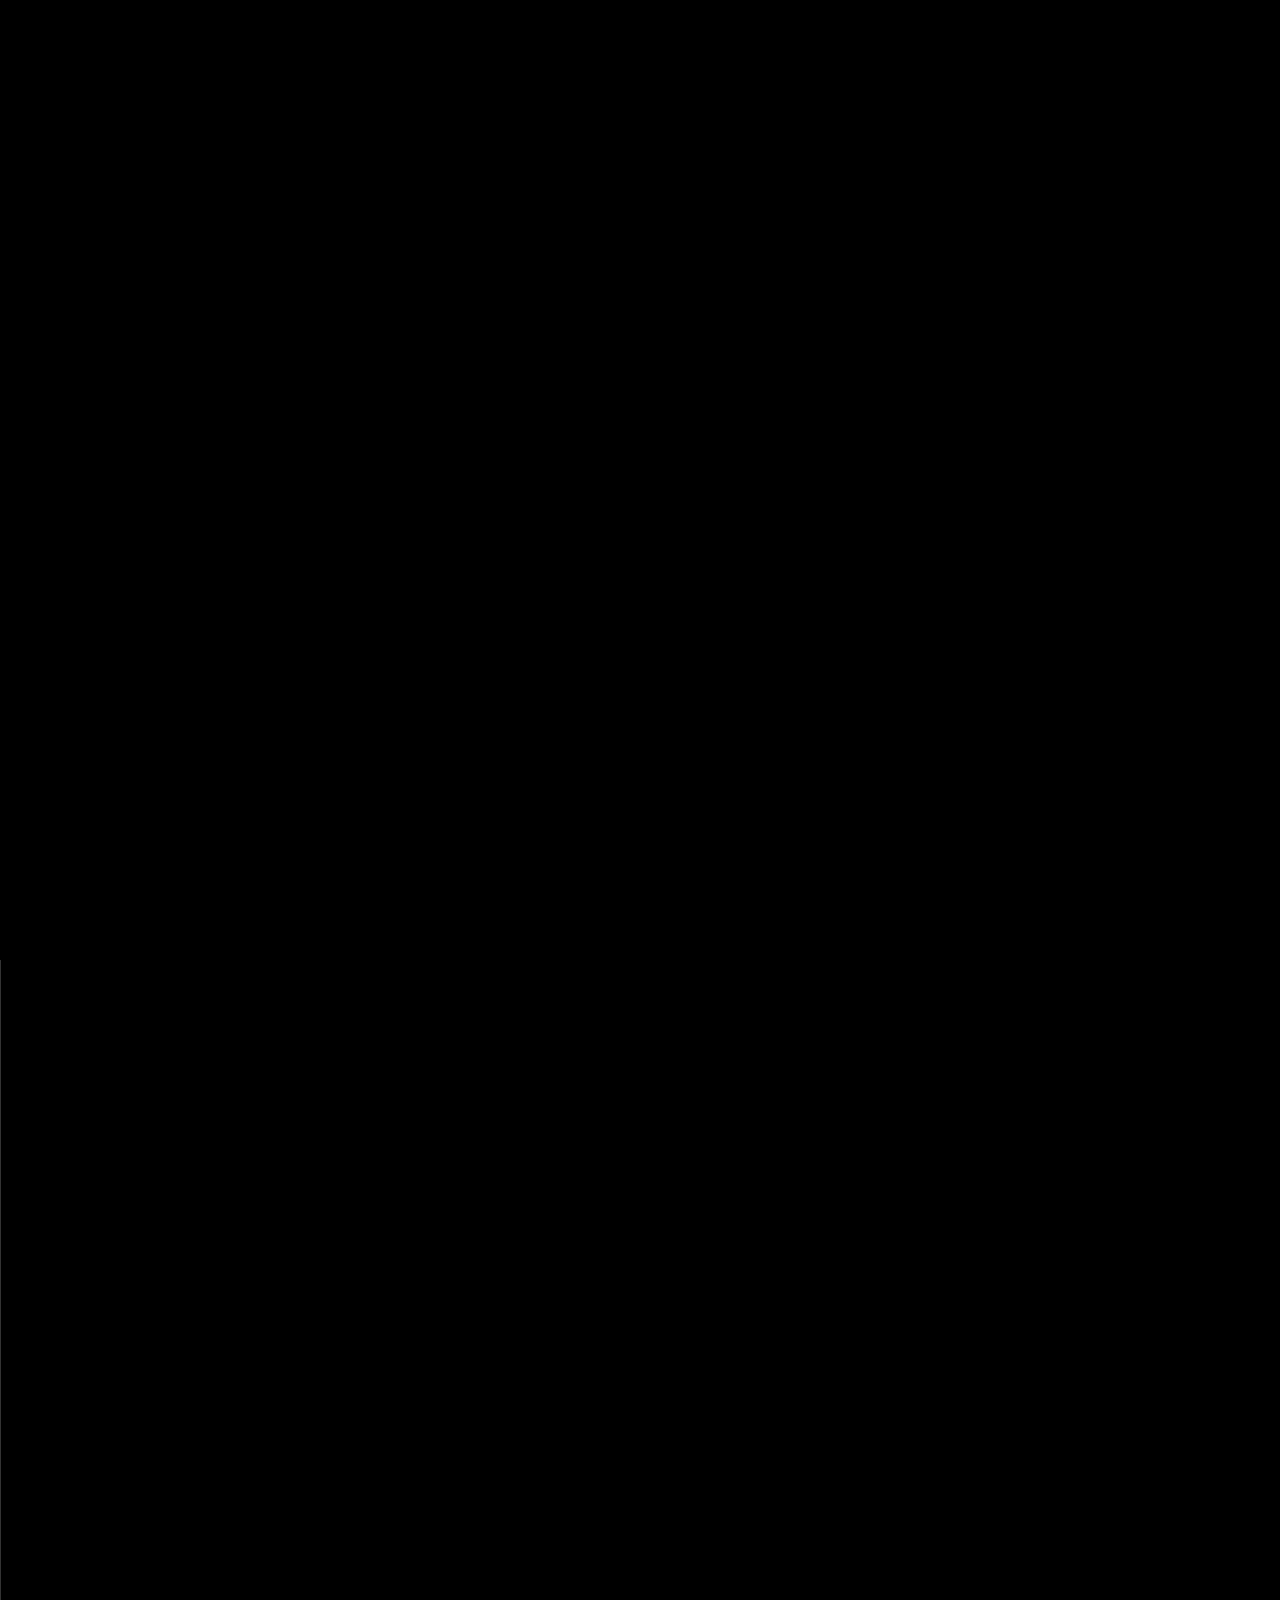
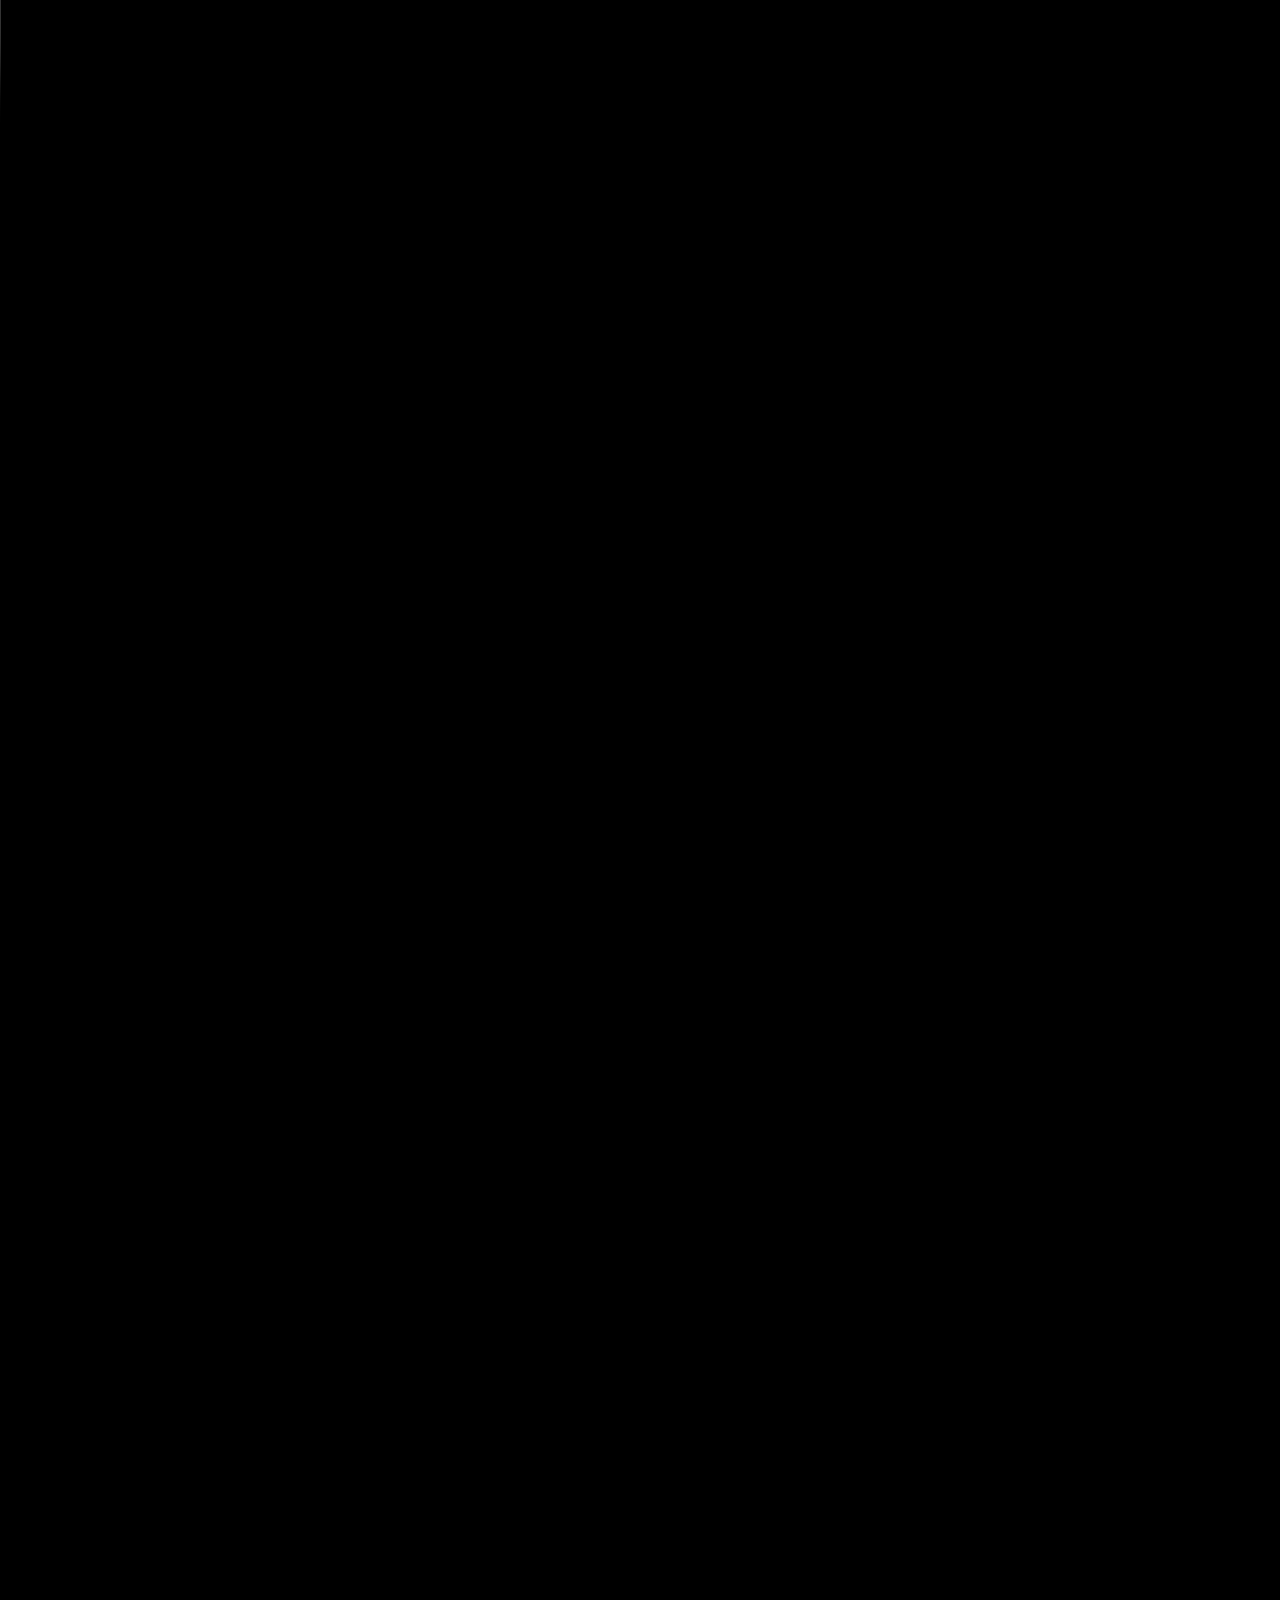
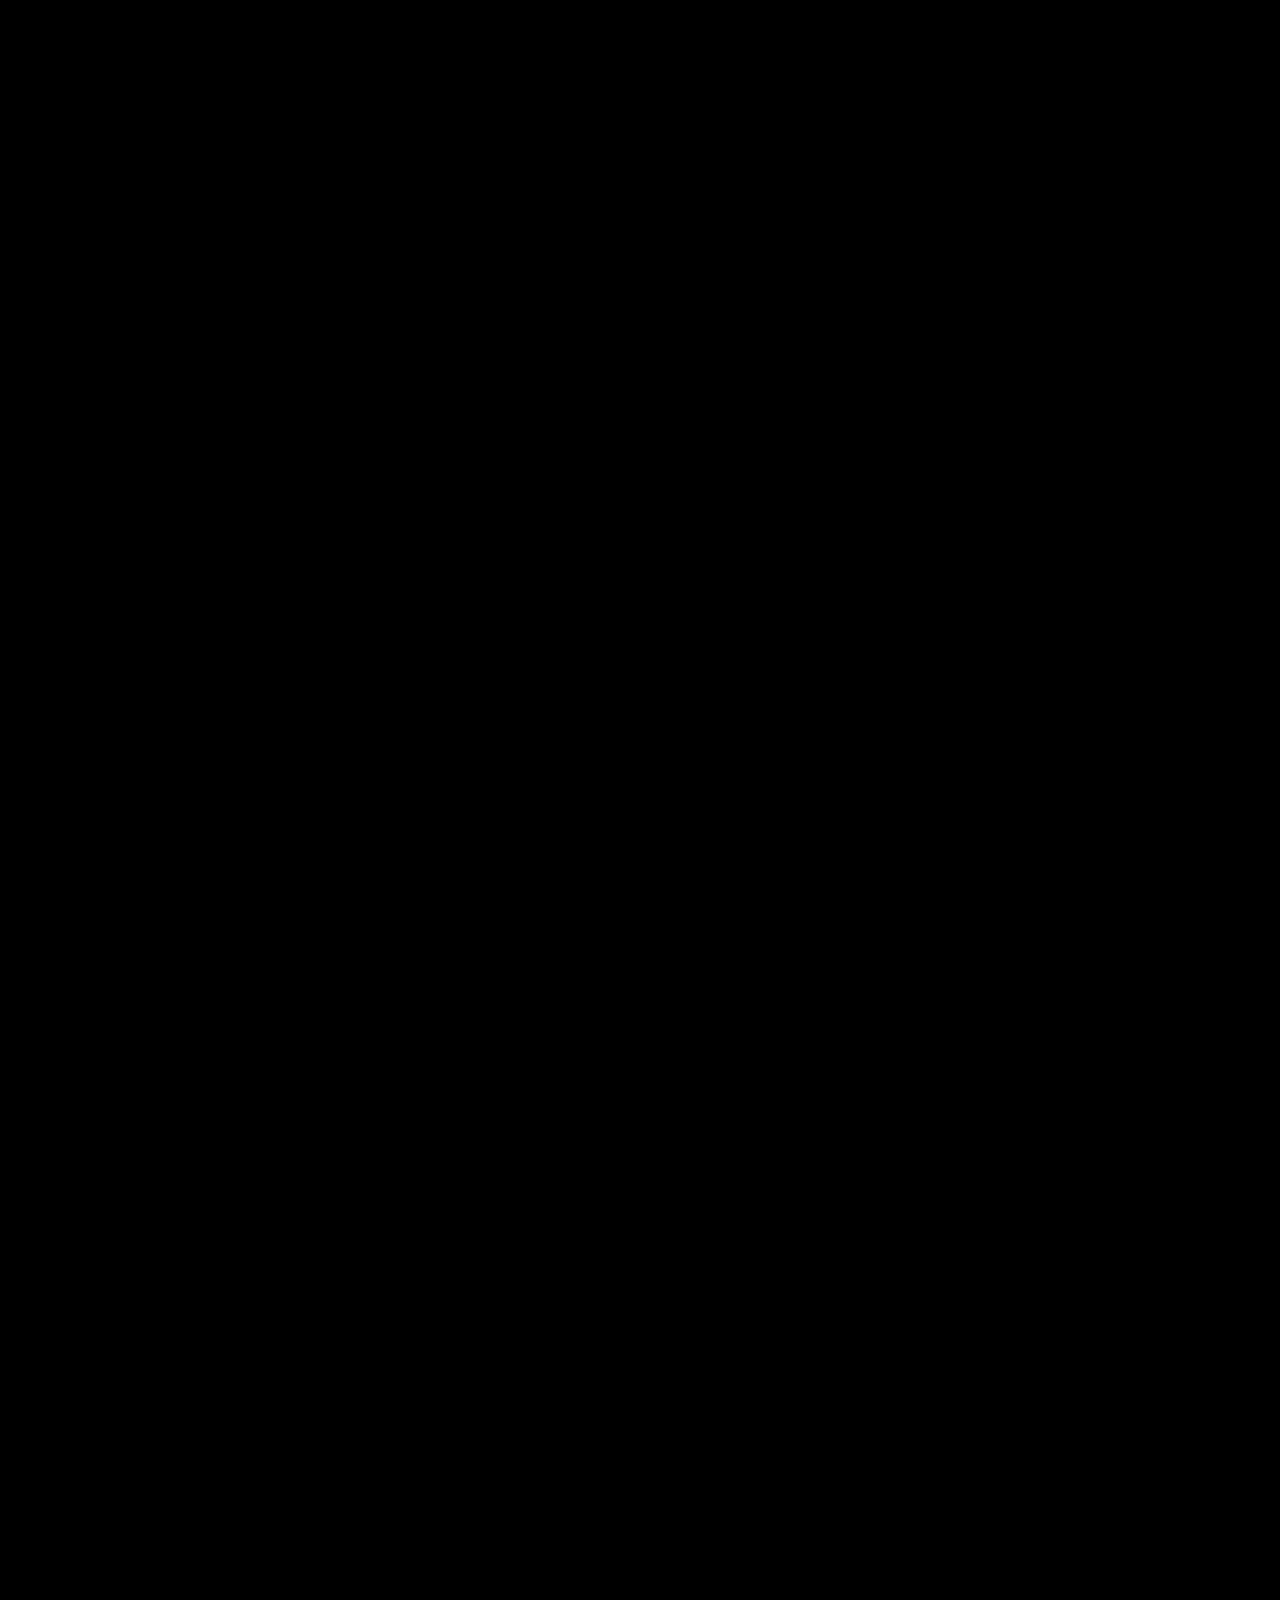
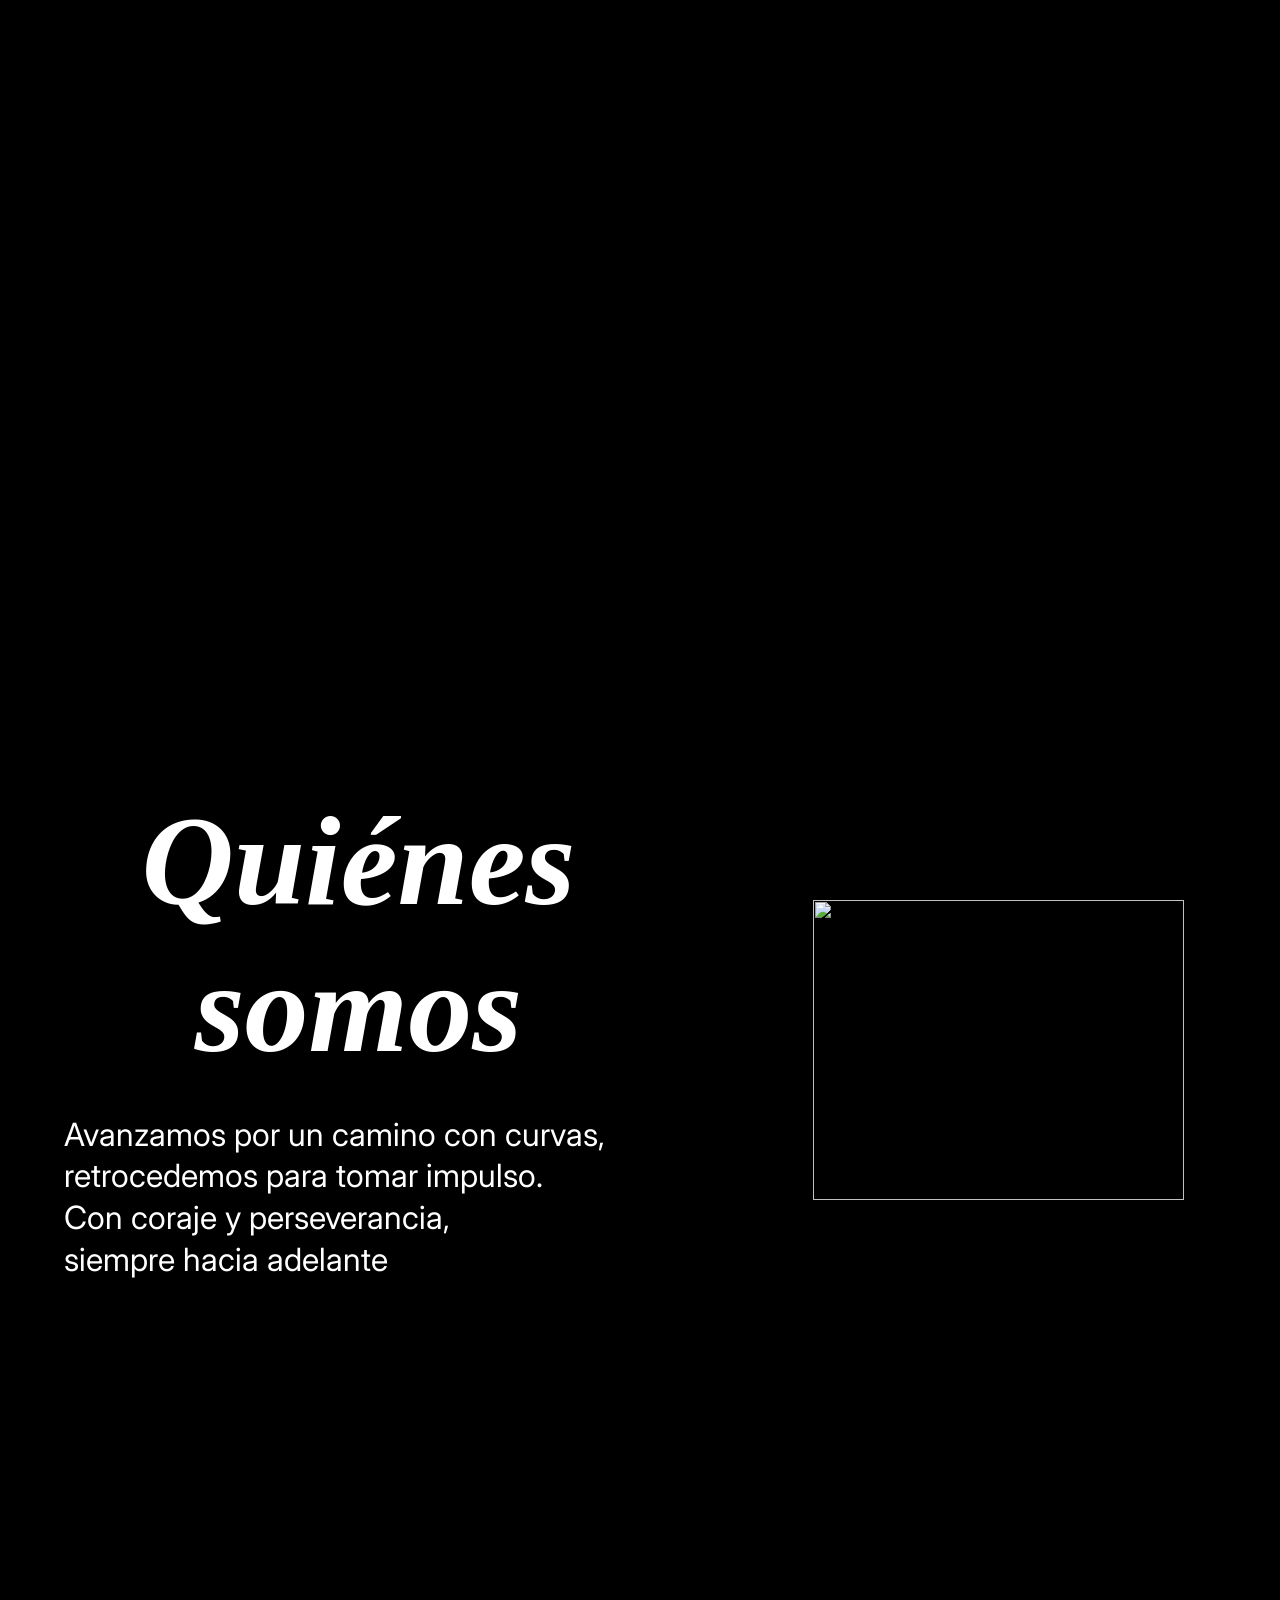
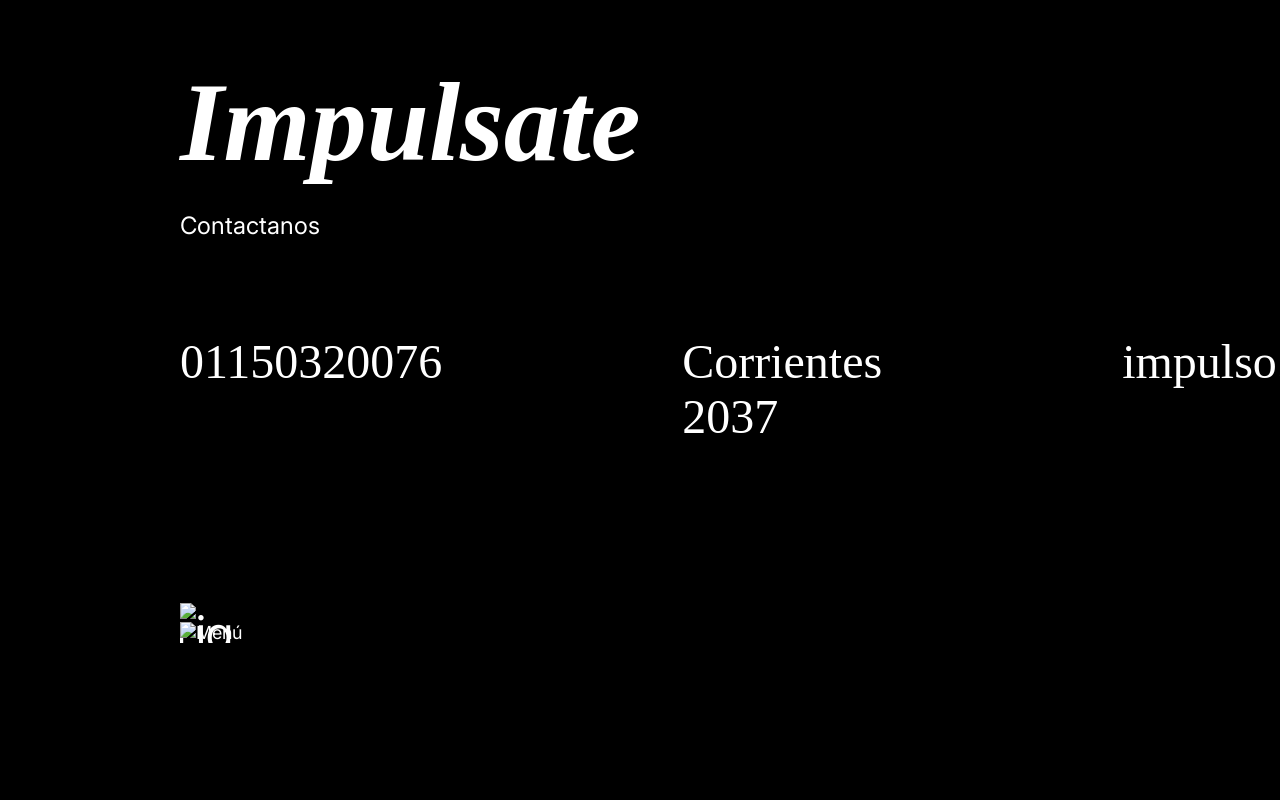
==== index.html @ f2fd10a7 "Add files via upload" ====
<!DOCTYPE html>
<html lang="es">

<head>
  <meta charset="UTF-8">
  <title>Impulso</title>

  <script src="https://cdnjs.cloudflare.com/ajax/libs/gsap/3.12.5/gsap.min.js"></script>
  <script src="https://cdnjs.cloudflare.com/ajax/libs/gsap/3.12.5/ScrollTrigger.min.js"></script>
  <link rel="stylesheet" href="style.css">
  <style>
    @import url('https://fonts.googleapis.com/css2?family=Inter:opsz,wght@14..32,100..900&display=swap');
  </style>
</head>

<body>

  <header class="topbar">

    <div class="logo">
      <a href="#"><img src="img/impulso-logonav.png"></a>
    </div>

    <nav>
      <a href="#">Inicio</a>
      <a href="#Reel">Reel</a>
      <a href="#Laburos">Laburos</a>
      <a href="#Nosotros">Nosotros</a>
      <a href="#Impulsate">Impulsate</a>
    </nav>

  </header>

  <section class="intro" id="scene1">
    <div class="nnd">
      <img class="p1" src="img/nnd.png" alt="Nada nos detiene" style="margin-left: -68rem;">
      <img class="p2" src="img/nnd.png" alt="Nada nos detiene">
      <img class="p1" src="img/nnd.png" alt="Nada nos detiene" style="margin-left: -68rem;">
      <img class="p2" src="img/nnd.png" alt="Nada nos detiene">
      <img class="p1" src="img/nnd.png" alt="Nada nos detiene" style="margin-left: -68rem;">
    </div>
  </section>

  <section class="impulso" style="background-color: black;">
    <div class="titulo">
      <h1><video width="1080px" height="720px" autoplay muted loop playsinline>
          <source src="img/Logo Impulso.webm" type="video/webm">
        </video></h1>
        <a href="#Reel"><img src="img/felcha-bajar.gif" alt="bajar" width="100px"></a>
    </div>
  </section>

  <section class="normal reel" id="Reel">
    <div class="video-fondo">
      <video autoplay muted loop playsinline>
        <source src="img/Trama Ondas Loop.webm" type="video/webm">
      </video>
    </div>
    <div class="reel">
      <video class="videoreel" width="1366px" height="768px" controls>
        <source src="img/Reel Impulso.webm" type="video/webm">
        Tu navegador no soporta la etiqueta de video.
      </video>
    </div>

  </section>

  <section class="scene" id="Laburos">

    <div class="fondo-tunel">
      <video autoplay muted loop playsinline>
        <source src="img/Trama Circulos Loop.webm" type="video/webm">
      </video>
    </div>

    <div class="tunnel">

      <div class="img img1">
        <p>3D</p>
        <a href="laburos.html?cat=3d"><img src="img/Armajinx-01.jpg"></a>
      </div>

      <div class="img img2">
        <p>Diseños</p>
        <a href="laburos.html?cat=desing"><img src="img/doble-exposicion.jpg"></a>
      </div>

      <div class="img img3">
        <p>Motions</p>
        <a href="laburos.html?cat=motions"><img src="img/Cocacola-kwave.jpg"></a>
      </div>

      <div class="img img4">
        <p>Web</p>
        <a href="laburos.html?cat=web"><img src="img/webvinos-1.PNG"></a>
      </div>

      <div class="img img5">
        <p>Publicidad</p>
        <a href="laburos.html?cat=campania"><img src="img/campaña.png"></a>
      </div>

    </div>

    <div class="laburos">
      <h2><a href="laburos.html">Laburos</a></h2>
    </div>

    <!-- SPACERS  -->
    <div class="step"></div>
    <div class="step"></div>
    <div class="step"></div>
    <div class="step"></div>
    <div class="step"></div>

  </section>

  <section class="normal nosotros" id="Nosotros">

    <div class="wrapper">

      <div class="slider" id="slider">

        <section class="section one">
          <div class="video-fondo" style="left: 0;">
            <video autoplay muted loop playsinline>
              <source src="img/Trama Cuadros Loop 1.webm" type="video/webm">
            </video>
          </div>

          <div class="content1">
            <h2>Quiénes somos</h2>

            <p>
              Avanzamos por un camino con curvas,<br>
              retrocedemos para tomar impulso.<br>
              Con coraje y perseverancia,<br>
              siempre hacia adelante
            </p>
          </div>

          <div class="flecha-ir" id="next">
            <img src="img/flecha-5.png" class="capa amarilla">
            <img src="img/flecha-4.png" class="capa verde2">
            <img src="img/flecha-3.png" class="capa verde1">
            <img src="img/flecha-2.png" class="capa turquesa">
            <img src="img/flecha-1.png" class="capa azul">
          </div>
        </section>

        <section class="section two">
          <div class="video-fondo">
            <video autoplay muted loop playsinline>
              <source src="img/Trama Cuadros Loop 2.webm" type="video/webm">
            </video>
          </div>
          <div class="content2-col1">
            <img src="img/flechita-nosotros.png" alt="Flecha volver" id="back">
            <img src="img/nosotros-fotos.png" alt="Retratos" class="fotitos">
          </div>
          <div class="content2-col2">
            <h3>Somos...</h3>
            <p>
              Dai, Ei y Tay :)<br>
              Nuestra esencia está en el movimiento constante, en la fuerza de la creatividad, en el coraje de probar,
              fallar y volver con más impulso. No tememos a las curvas ni a los desafíos. Nos guía la convicción de que
              siempre hay una manera de seguir, de reinventar, de hacer que las cosas sucedan.
            </p>
          </div>

        </section>
      </div>

    </div>

  </section>

  <section class="normal" id="Impulsate">

    <div class="video-fondo">
      <video autoplay muted loop playsinline>
        <source src="img/Trama Lineas Loop.webm" type="video/webm">
      </video>
    </div>

    <div class="contacto">
    <h2>Impulsate</h2>
    <p>Contactanos</p>

    <div class="c-info">
      <a href="https://wa.me/54901150320076" target="_blank"><h3>01150320076</h3></a>
      <a href="https://maps.app.goo.gl/BnPPchSWFbvV4Koa6" target="_blank"><h3>Corrientes 2037</h3></a>
      <a href="mailto:impulso.nnd@gmail.com" target="_blank"><h3>impulso.nnd@gmail.com</h3></a>
    </div>


    <div class="menu">

      <img src="img/icon-mas.png" alt="Menú" class="main-btn" id="toggle">

      <div class="botones">

        <a href="https://www.instagram.com/impulso.nnd/" target="_blank"><img src="img/icon-instagram.png" alt="ig" class="boton-uno" id="b1"></a>
        <a href="https://www.tiktok.com/@impulso.nnd" target="_blank"><img src="img/icon-tiktok.png" alt="ig" class="boton-dos" id="b2"></a>
        <a href="https://www.youtube.com/@Impulso_nnd" target="_blank"><img src="img/icon-youtube.png" alt="yt" class="boton-tres" id="b3"></a>
        <a href="https://www.linkedin.com" target="_blank"><img src="img/icon-linkedin.png" alt="in" class="boton-cuatro" id="b4"></a>

      </div>

    </div>
    </div>

  </section>

  <script src="script.js" defer></script>
</body>

</html>
---- style.css ----
@font-face {
  font-family: 'Kaneda Gothic';
  src: url(./fuente/KanedaGothic-BoldItalic.woff2) format('woff2'),
    url(./fuente/KanedaGothic-BoldItalic.woff) format('woff');
  font-weight: bold;
  font-style: italic;
  font-display: swap;
}

@font-face {
  font-family: 'Kaneda Gothic';
  src: url(./fuente/KanedaGothic-Medium.woff2) format('woff2'),
    url(./fuente/KanedaGothic-Medium.woff) format('woff');
  font-weight: 500;
  font-style: normal;
  font-display: swap;
}

html{
  scroll-behavior: smooth;
}

body {
  margin: 0;
  width: 100%;
  background: black;
  font-family: inter;
  font-style: normal;
  font-weight: 400;
  overflow: hidden;
  text-decoration: none;
  color: white;
}

h2,
h3 {
  font-family: Kaneda Gothic;
  font-weight: bold;
  font-style: italic;
  margin: 0;
}

a {
  text-decoration: none;
  color: white;
}

/* TOPBAR */
.topbar {
  width: 100%;
  padding: 20px 0;
  background-color: black;
  display: flex;
  justify-content: space-between;
  align-items: center;
  position: fixed;
  top: 0;
  left: 0;
  z-index: 999;
}

.logo {
  width: auto;
  padding: 0 5rem;

  img {
    width: 8.5rem;
  }
}

nav {
  display: flex;
  gap: 40px;
  padding: 0 5rem;

}

nav a {
  font-size: 20px;
  font-family: 'Inter';
  font-weight: 500;
}

.intro {
  height: 100vh;
  background: #000000;
  align-items: center;
  justify-content: center;
  text-align: center;
  font-size: 3rem;
  font-family: Helvetica, sans-serif;
  position: fixed;
  inset: 0;
  cursor: pointer;
  z-index: 9999;
}

.nnd {
  overflow: hidden;
  background-color: #000000;
  display: flex;
  flex-wrap: wrap;
  align-content: space-around;
}

.impulso{
  height: 100vh;
  display: flex;
  flex-direction: column;
  align-items: center;
  justify-content: center;
  text-align: center;
  font-size: 3rem;
  z-index: 3;

  h1{
    margin: 0;
  }

  img{
    margin-top: -4rem;
  }
}

.p1,
.p2 {
  display: block;
  margin: 2.5rem 0 2.5rem 0;
  height: 7rem;
}

.video-fondo {
  position: absolute;
  width: 100%;
  height: 100vh;
  z-index: -1;
  overflow: hidden;
}

/* VIDEO */
.video-fondo video {
  width: 100%;
  height: 100vh;
  object-fit: cover;
}

.fondo-tunel {
  position: fixed;
  width: 100%;
  height: 100vh;
  z-index: -4;
  overflow: hidden;
  top: 0;
}

.fondo-tunel video {
  width: 100%;
  height: 100vh;
  object-fit: cover;
}

.normal {
  height: 100vh;
  display: flex;
  align-items: center;
  justify-content: center;
  text-align: center;
  font-size: 3rem;
  z-index: 3;
}

.videoreel {
  border-radius: 40px;
}

.laburos {
  position: fixed;
  inset: 0;

  display: flex;
  justify-content: center;
  align-items: center;

  z-index: -3;

  pointer-events: none;

  left: -3%;

  a {
    font-size: 9rem;
  }
}

.scene {
  position: relative;
}

/* sticky container */
.tunnel {
  position: sticky;
  top: 0;
  height: 100vh;
  overflow: hidden;
}

/* genera scroll real */
.step {
  height: 60vh;
}

/* imágenes */
.img {
  position: absolute;
  top: 40%;
  left: 50%;
  width: 300px;
  transform: translate(-50%, -50%);
  opacity: 0;

  p{
    position: absolute;
    top: 50%;
    left: 50%;
    transform: translate(-50%, -50%);
    font-size: 4rem;
    font-family: Kaneda gothic;
    color: white;
    text-shadow: 2px 2px 8px #29292fc9;
    margin: 0;
  }

  img{
    width: 100%;
    display: block;
  }
}

/* capas */
.img1 {
  z-index: 2;
}

.img2 {
  z-index: 10;
}

.img3 {
  z-index: 5;
}

.img4 {
  z-index: 8;
}

.img5 {
  z-index: 3;
}

/* CONTENEDOR GENERAL */
.wrapper {
  width: 100vw;
  height: 100vh;
  overflow: hidden;
  position: relative;
}

/* CONTENEDOR QUE SE MUEVE */
.slider {
  display: flex;
  width: auto;
  height: 100%;
  transition: transform 1s ease;
}

/* CADA SECCIÓN */
.section {
  flex: 0 0 100vw;
  width: auto;
  height: 100vh;
  position: relative;
  display: flex;
  justify-content: space-evenly;
  align-items: center;

  font-size: 4rem;
}

/* ESTADO ACTIVO */
.move {
  transform: translateX(-100vw);
}

.content1 {
  min-height: 100vh;
  display: flex;
  flex-direction: column;
  align-items: flex-start;
  justify-content: center;

  padding: 0 5vw;
  position: relative;
  overflow: hidden;

  h2 {
    font-size: 8rem;
  }

  p {
    font-size: 2rem;
    line-height: 1.3;
    text-align: left;
  }
}

.flecha-ir {
  position: relative;
  width: 500px;
  height: 300px;

  cursor: pointer;
  margin: 0 6rem;
}

.capa {
  position: absolute;
  inset: 0;

  width: 100%;
  height: 100%;
  object-fit: contain;

  transition: transform .5s ease;
}

/* Orden visual */

.amarilla {
  z-index: 1;
}

.verde2 {
  z-index: 2;
}

.verde1 {
  z-index: 3;
}

.turquesa {
  z-index: 4;
}

.azul {
  z-index: 5;
}

/* Estado inicial */

.amarilla,
.verde1,
.verde2,
.turquesa {
  transform: translateX(0);
}

/* Hover */

.flecha-ir:hover .amarilla {
  transform: translateX(-120px);
}

.flecha-ir:hover .verde2 {
  transform: translateX(-90px);
}

.flecha-ir:hover .verde1 {
  transform: translateX(-60px);
}

.flecha-ir:hover .turquesa {
  transform: translateX(-30px);
}

.content2-col1 {
  min-height: 100vh;
  display: flex;
  flex-direction: column;
  align-items: flex-start;
  justify-content: center;

  #back {
    width: 4vw;
    margin: 0 1.5vw;
  }

  .fotitos {
    width: 40vw;
    margin: 0 1vw 0 8vw;
  }
}

.content2-col2 {
  min-height: 100vh;
  display: flex;
  flex-direction: column;
  align-items: flex-start;
  justify-content: center;

  padding: 0 5.5vw;
  position: relative;
  overflow: hidden;

  h3 {
    font-size: 5.5rem;
    font-family: Kaneda Gothic;
    font-weight: bold;
    font-style: italic;
    margin: 0;
  }

  p {
    font-size: 1.5rem;
    line-height: 1.3;
    text-align: left;
  }
}

#Impulsate {
  justify-content: left;
  text-align: left;
}

.contacto {
  display: flex;
  flex-direction: column;
  justify-content: flex-start;
  padding-left: 20vh;

  h2 {
    font-size: 7rem;
  }

  p {
    font-size: 1.5rem;
  }
}


.c-info {
  display: flex;
  flex-direction: row;
  padding-top: 6vh;

  h3 {
    font-size: 3rem;
    font-weight: 500;
    font-style: normal;
    padding: 1rem 15rem 1rem 0;
  }
}

/* BOTONES */
.buttons {
  z-index: 10;
  display: flex;
  gap: 10px;
}

button {
  padding: 12px 20px;
  cursor: pointer;
}

/* CONTENEDOR */
.menu {
  
  position: relative;
  overflow: hidden;

  display: flex;
  align-items: center;

  padding-top: 18vh;
}

/* BOTÓN PRINCIPAL */
.main-btn {
  
  position: relative;
  z-index: 2;

  width: 120px;

  border: none;
  font-size: 18px;
  cursor: pointer;
}

/* BOTONES OCULTOS */
.botones {
  position: absolute;
  left: 0;

  display: flex;
  gap: 10px;
}

.boton-uno{
  transform: translateX(0px);
  transition: transform 0.6s ease;

}

.boton-dos{
  transform: translateX(-110px);
transition: transform 0.7s ease;
}

.boton-tres{
  transform: translateX(-220px);
transition: transform 0.8s ease;
}

.boton-cuatro{
  transform: translateX(-330px);
transition: transform 0.9s ease;
}

/* CUANDO SE ABRE */
.boton-uno.show{
  transform: translateX(130px);
transition: transform 0.8s ease;
}

.boton-dos.show{
  transform: translateX(130px);
transition: transform 0.7s ease;
}

.boton-tres.show{
  transform: translateX(130px);
transition: transform 0.6s ease;
}

.boton-cuatro.show{
  transform: translateX(130px);
transition: transform 0.5s ease;
}
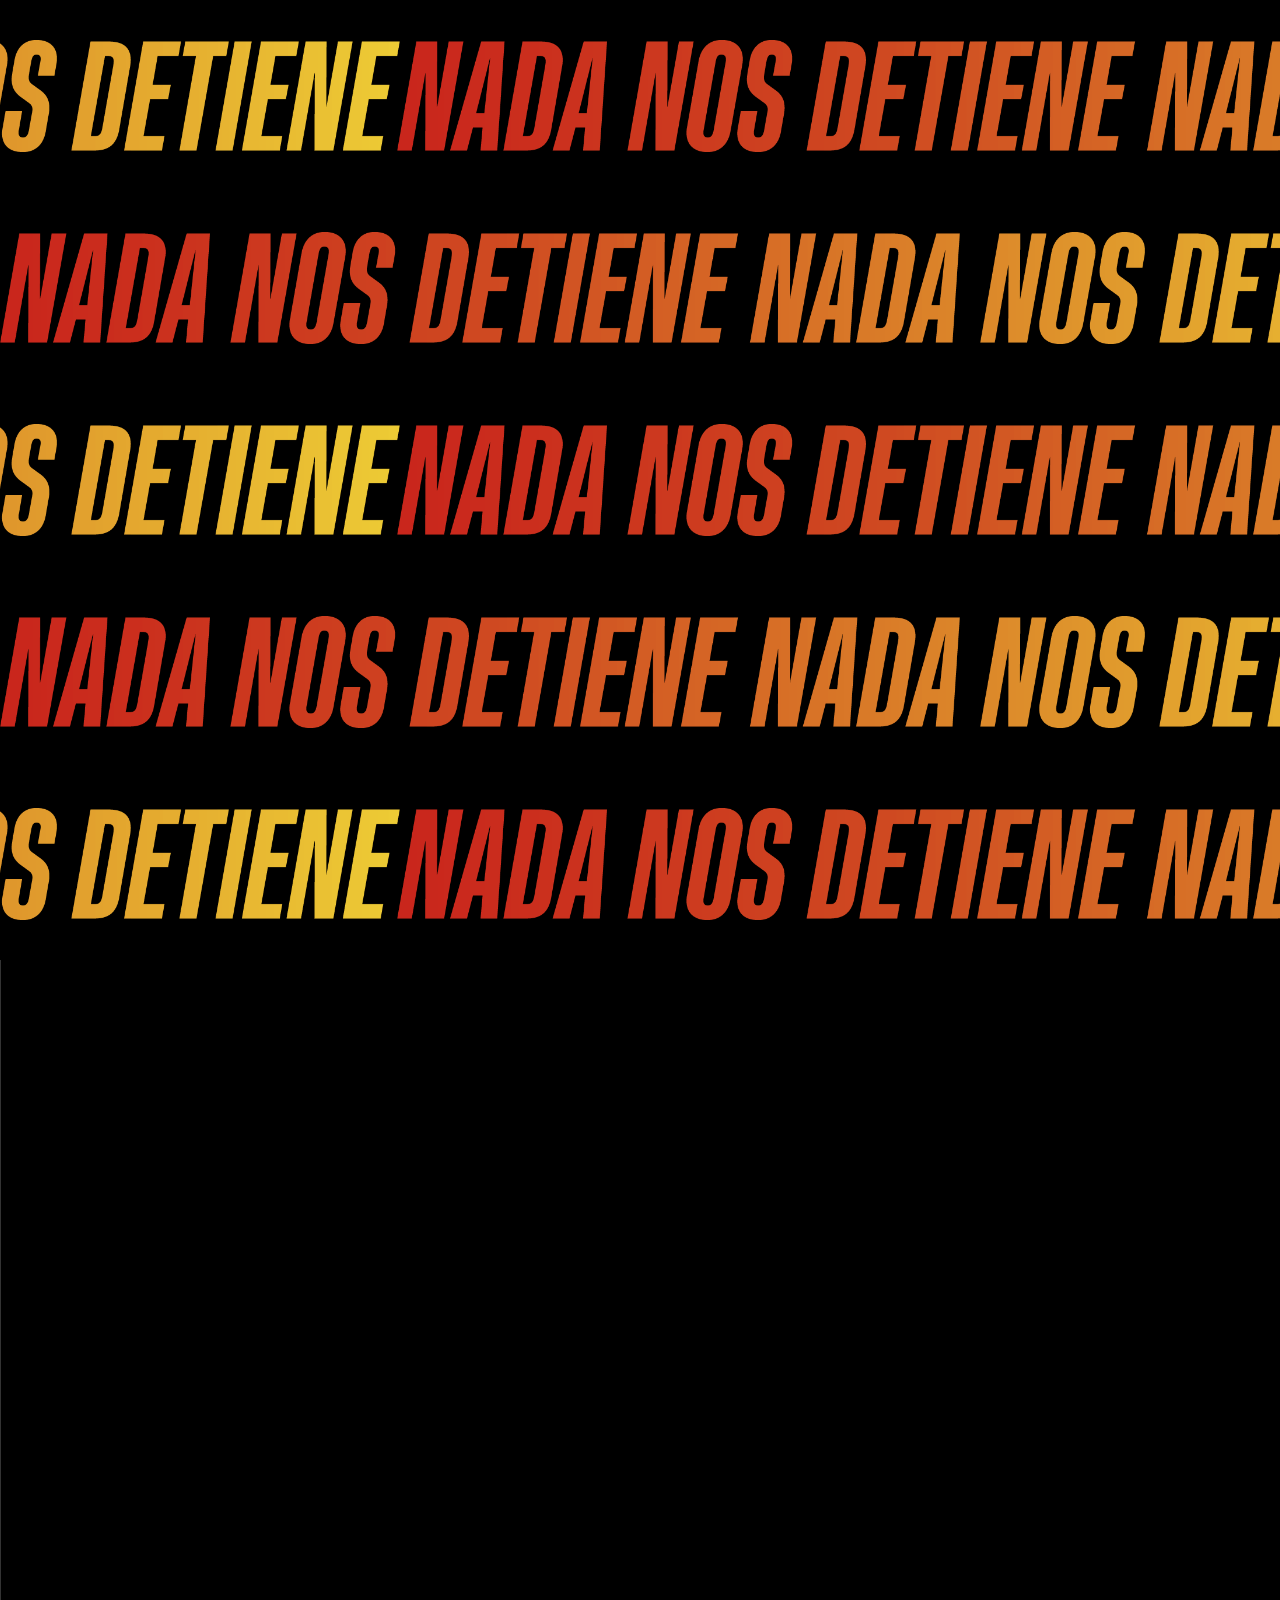
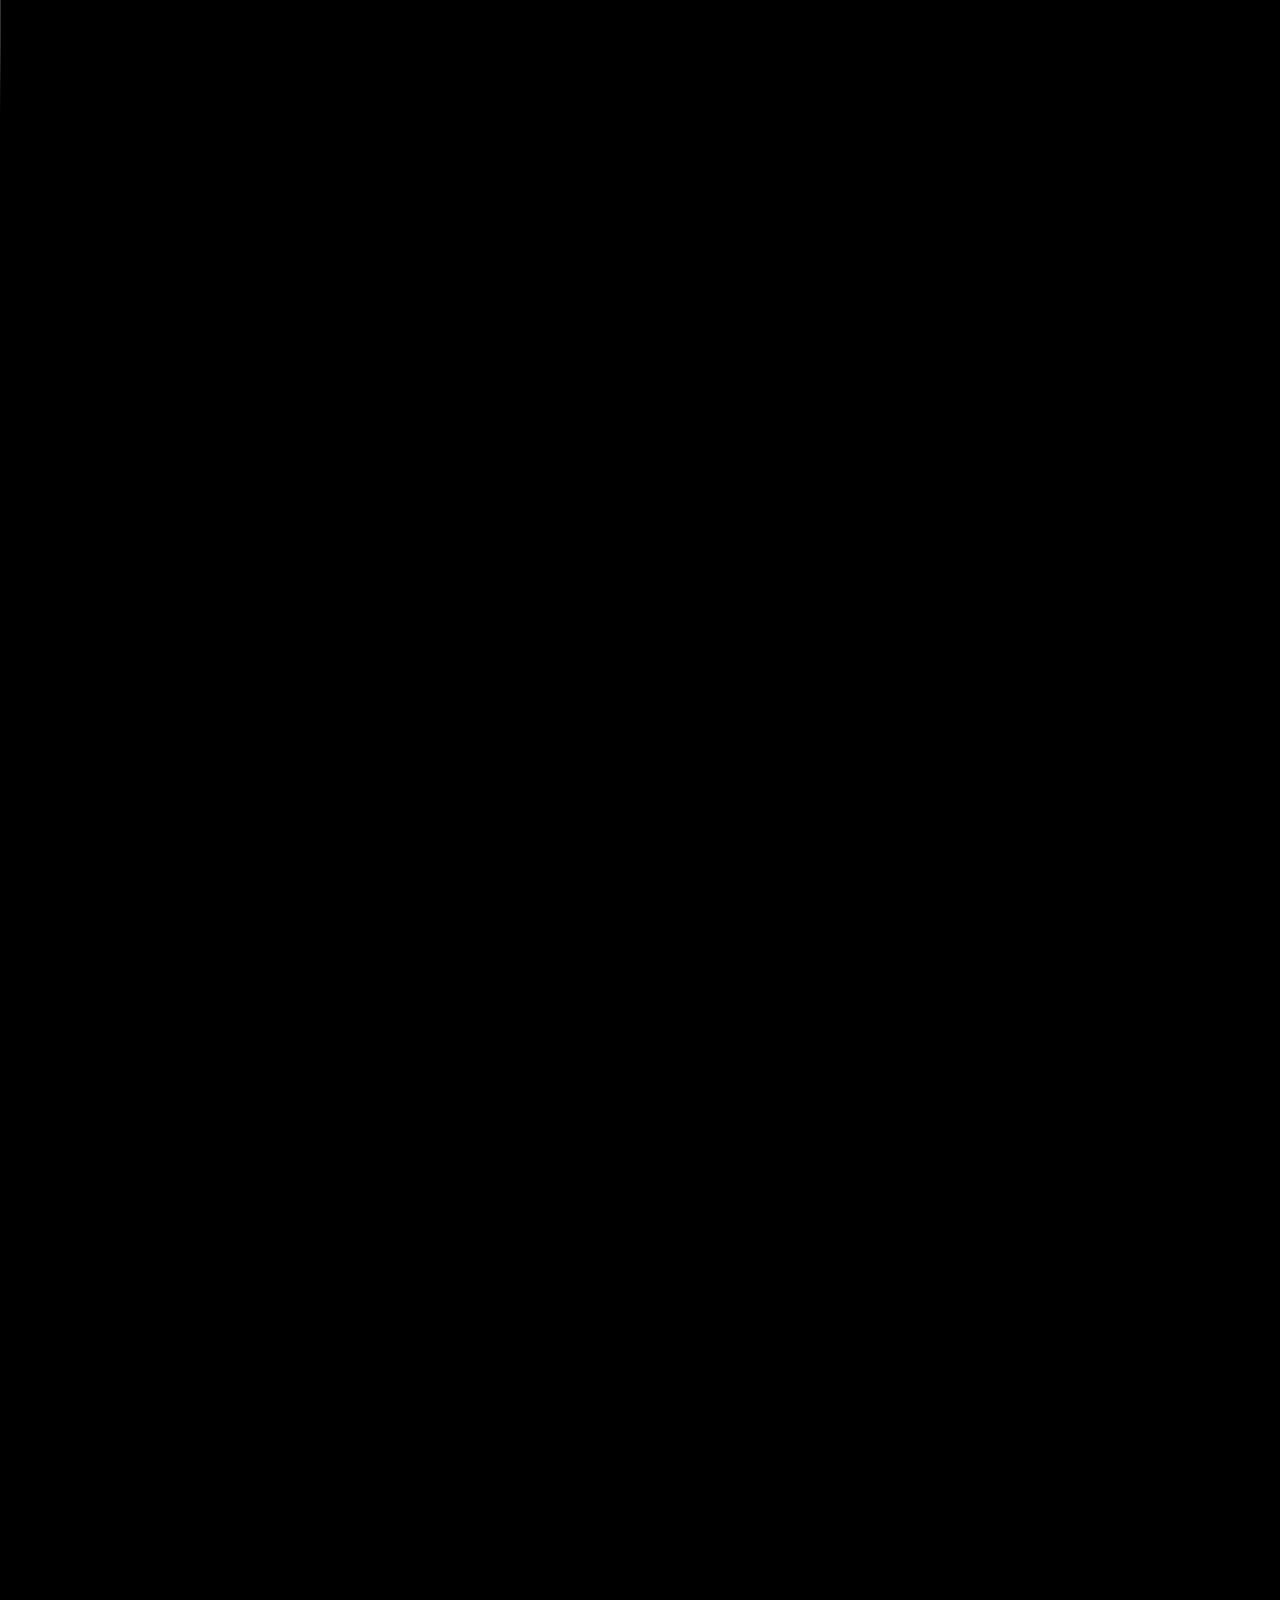
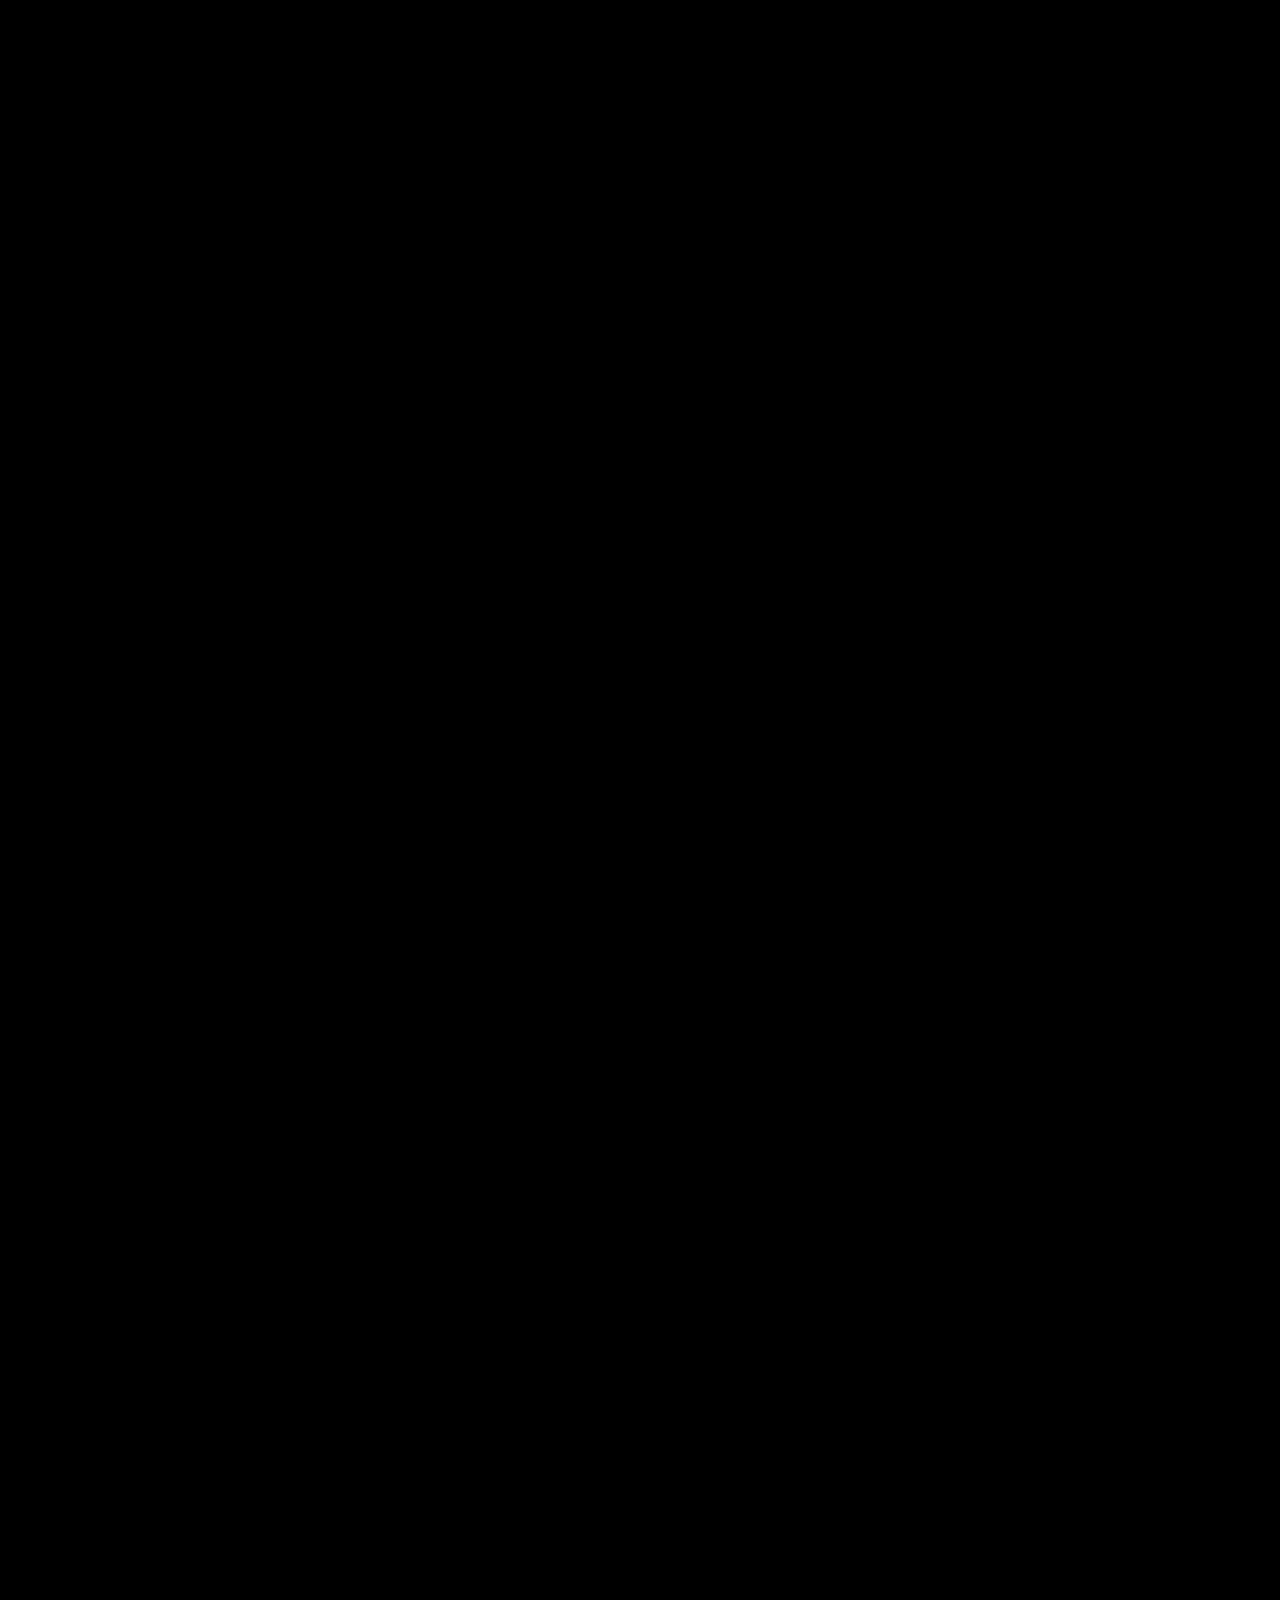
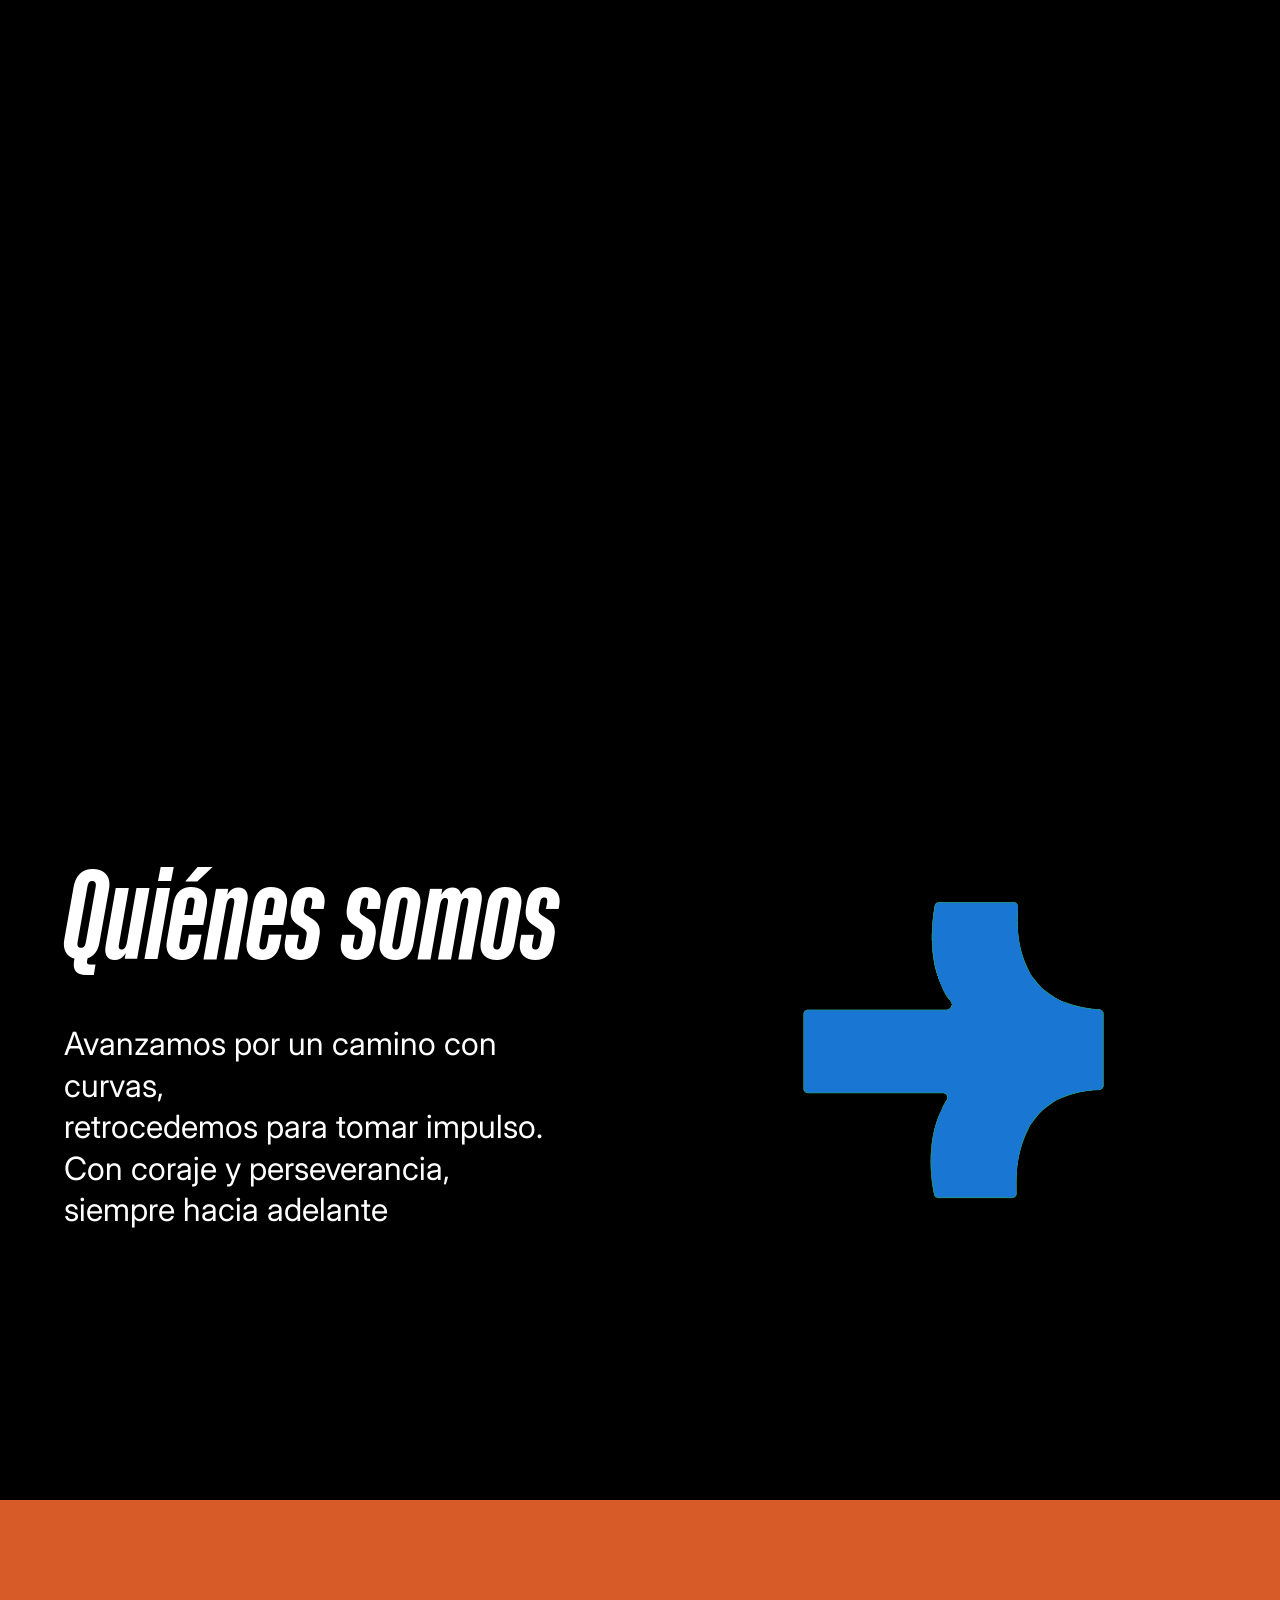
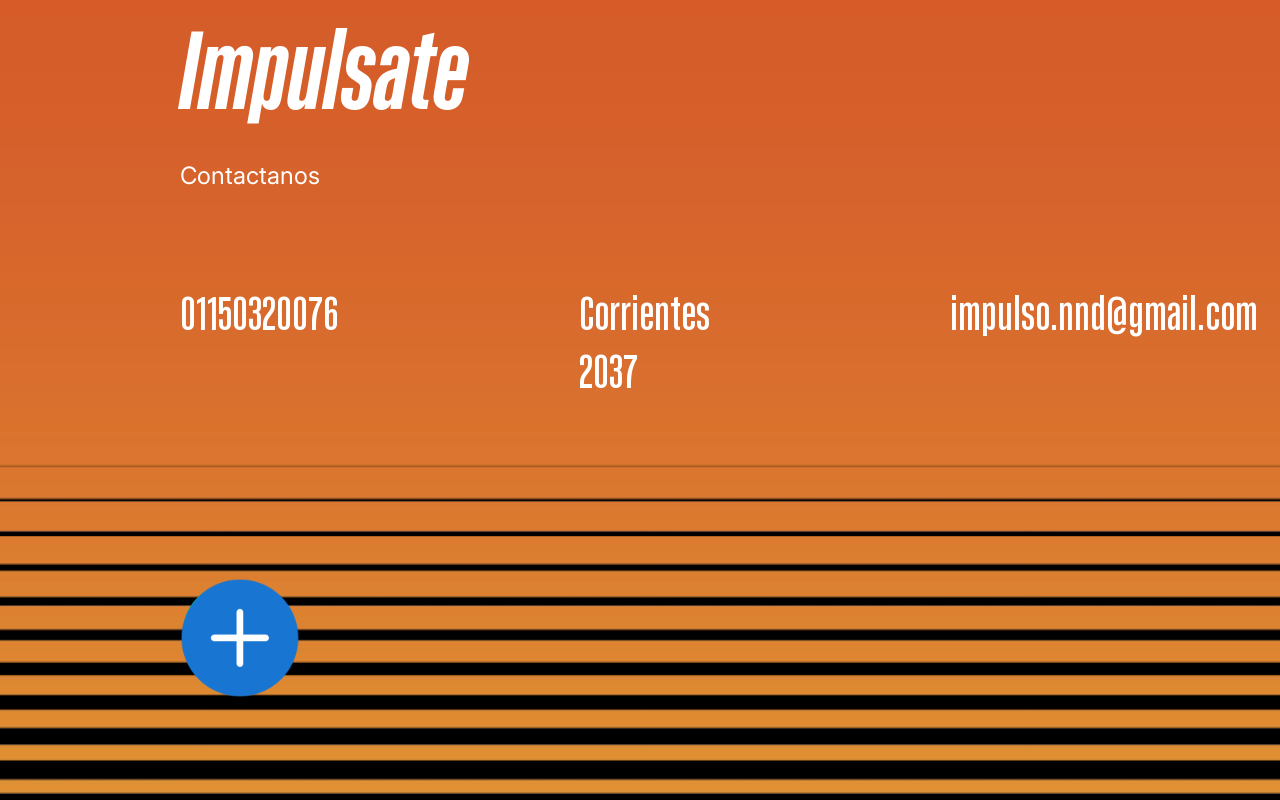
==== commit 3a1a9ef6: "v1" ====
--- a/index.html
+++ b/index.html
@@ -215,4 +215,4 @@
   <script src="script.js" defer></script>
 </body>
 
-</html>+</html>
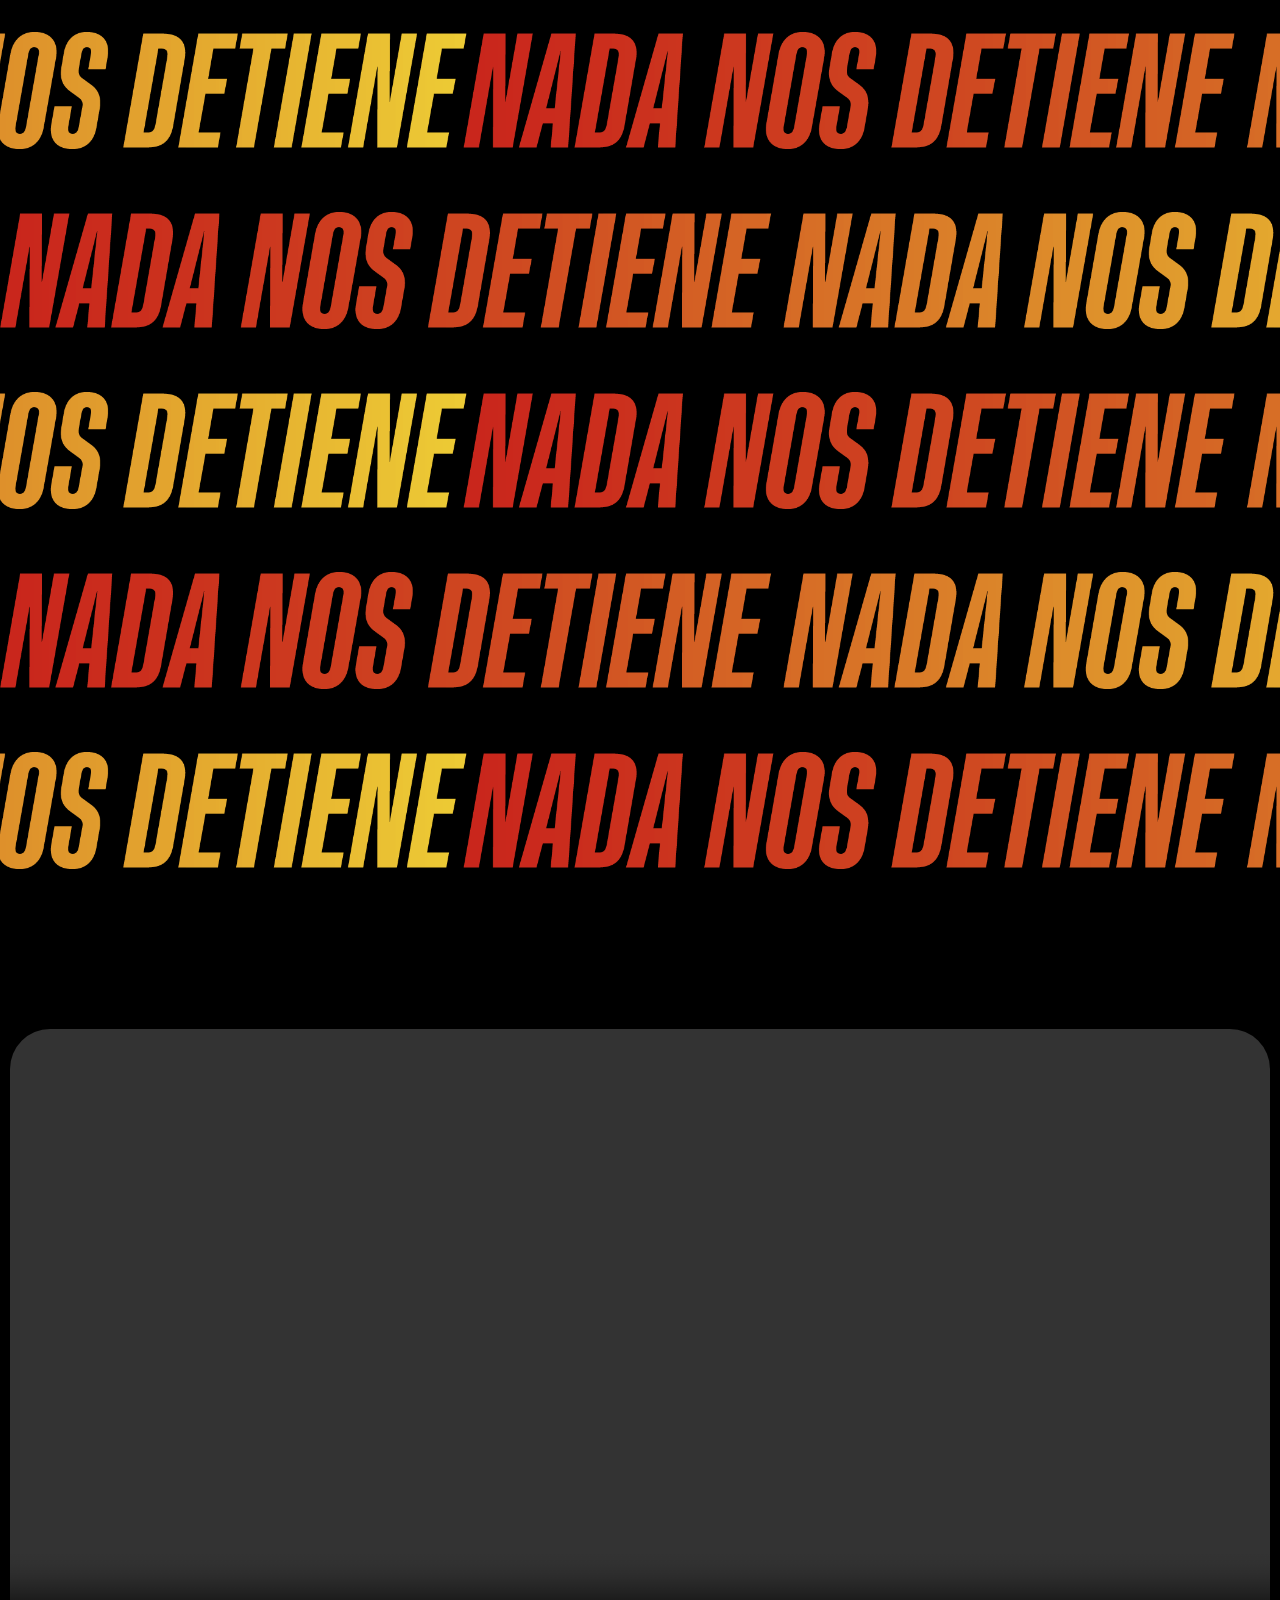
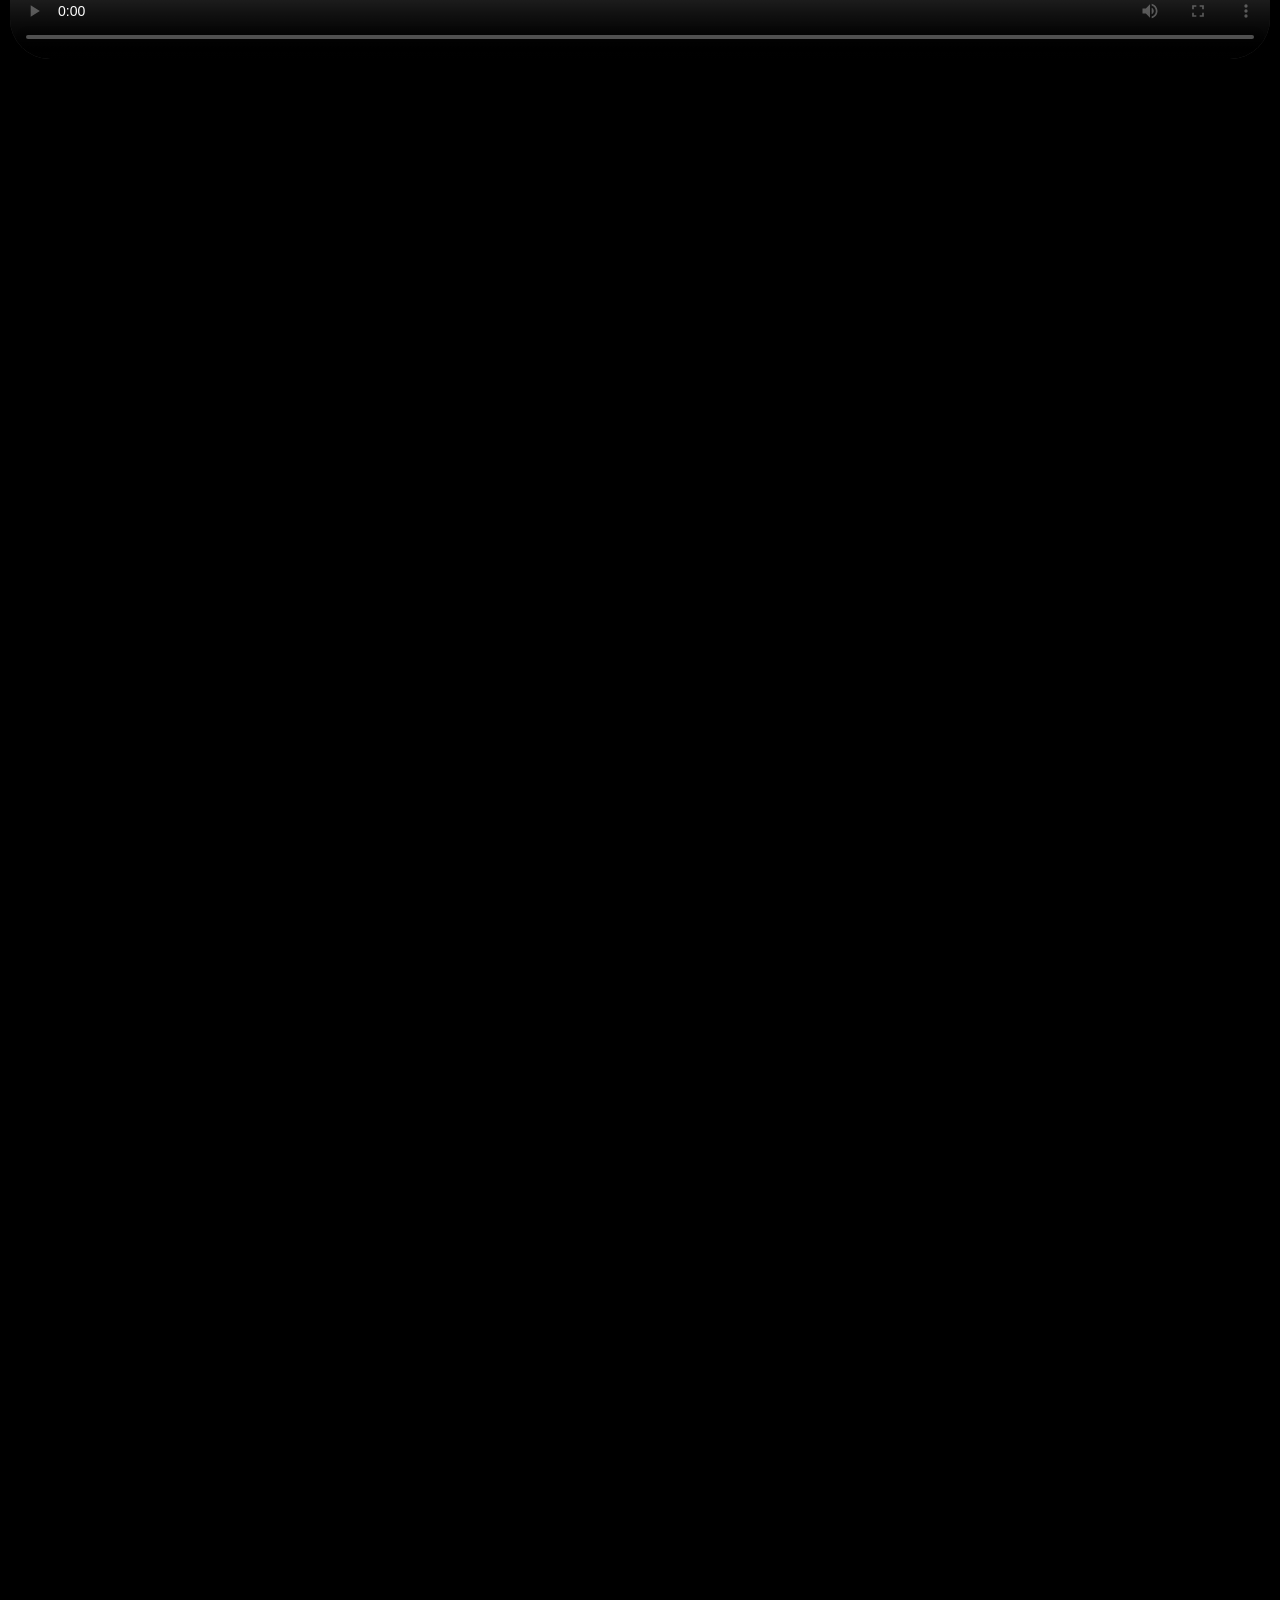
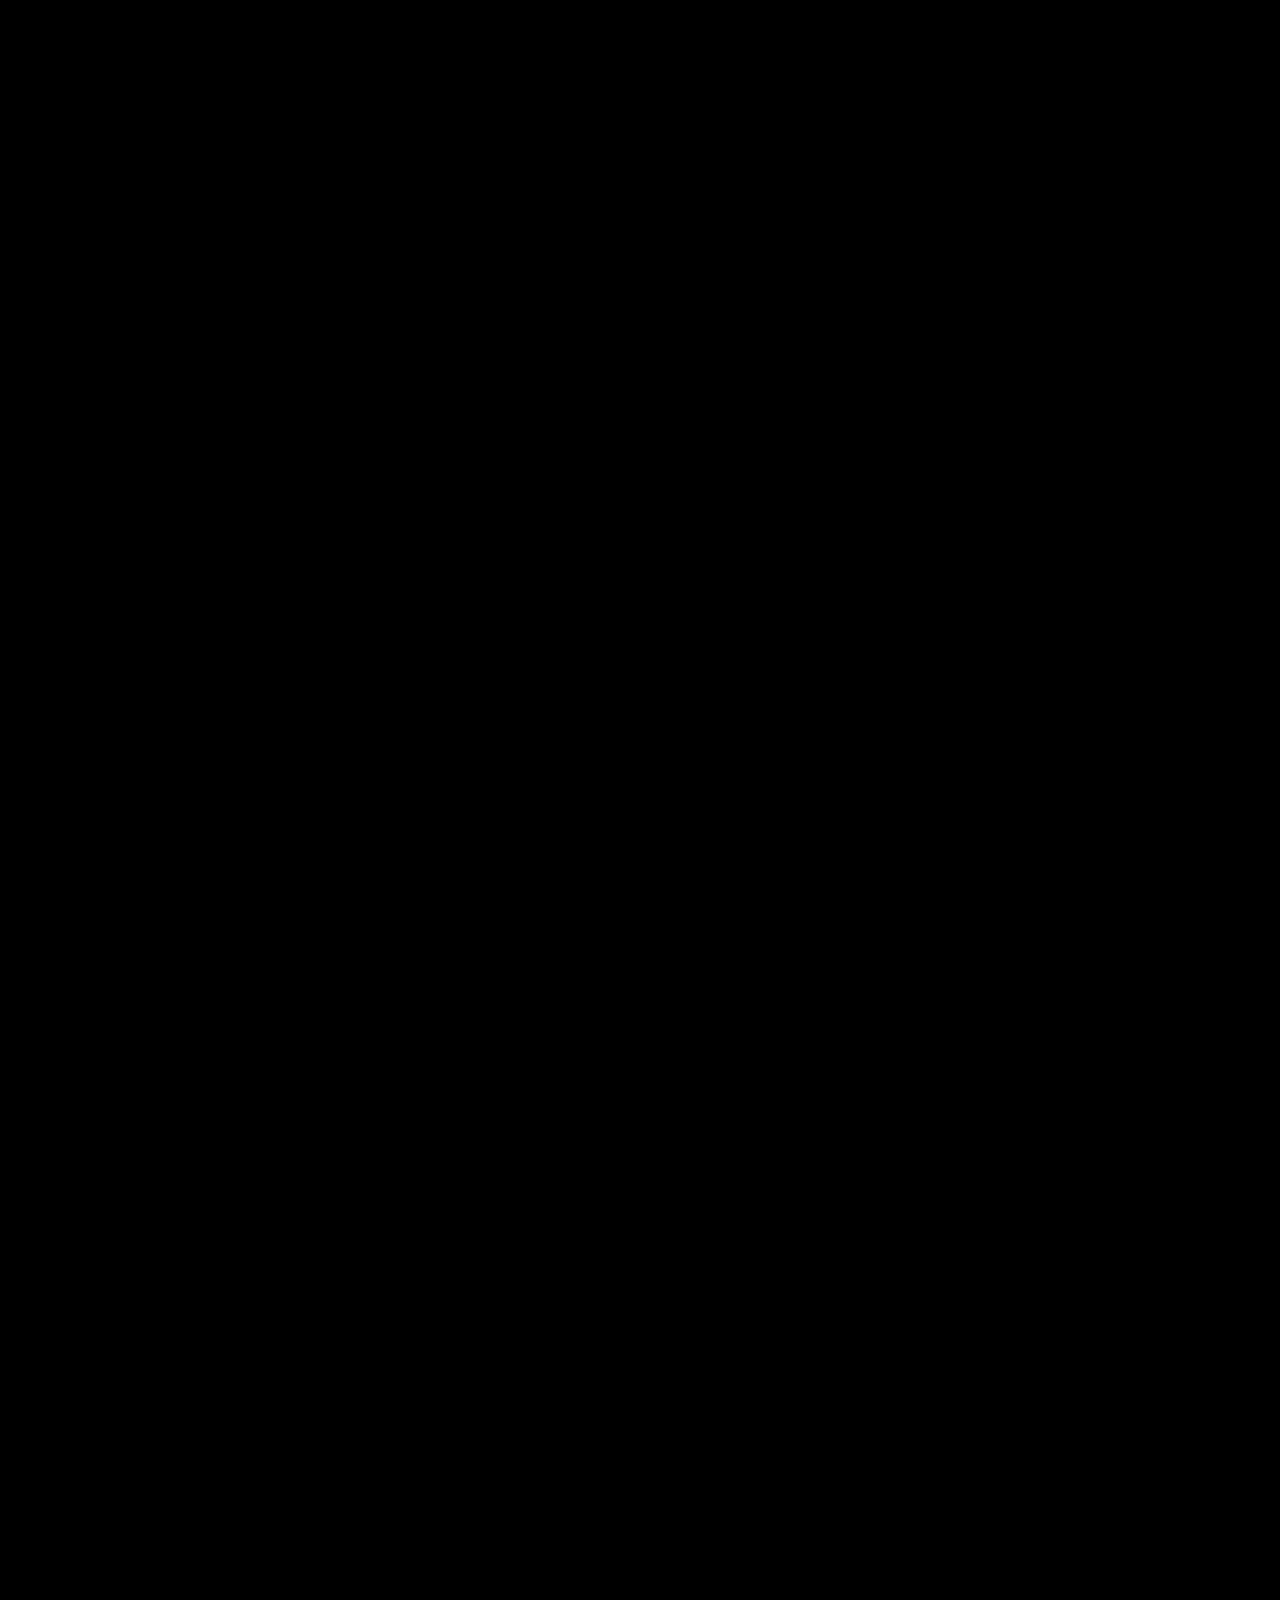
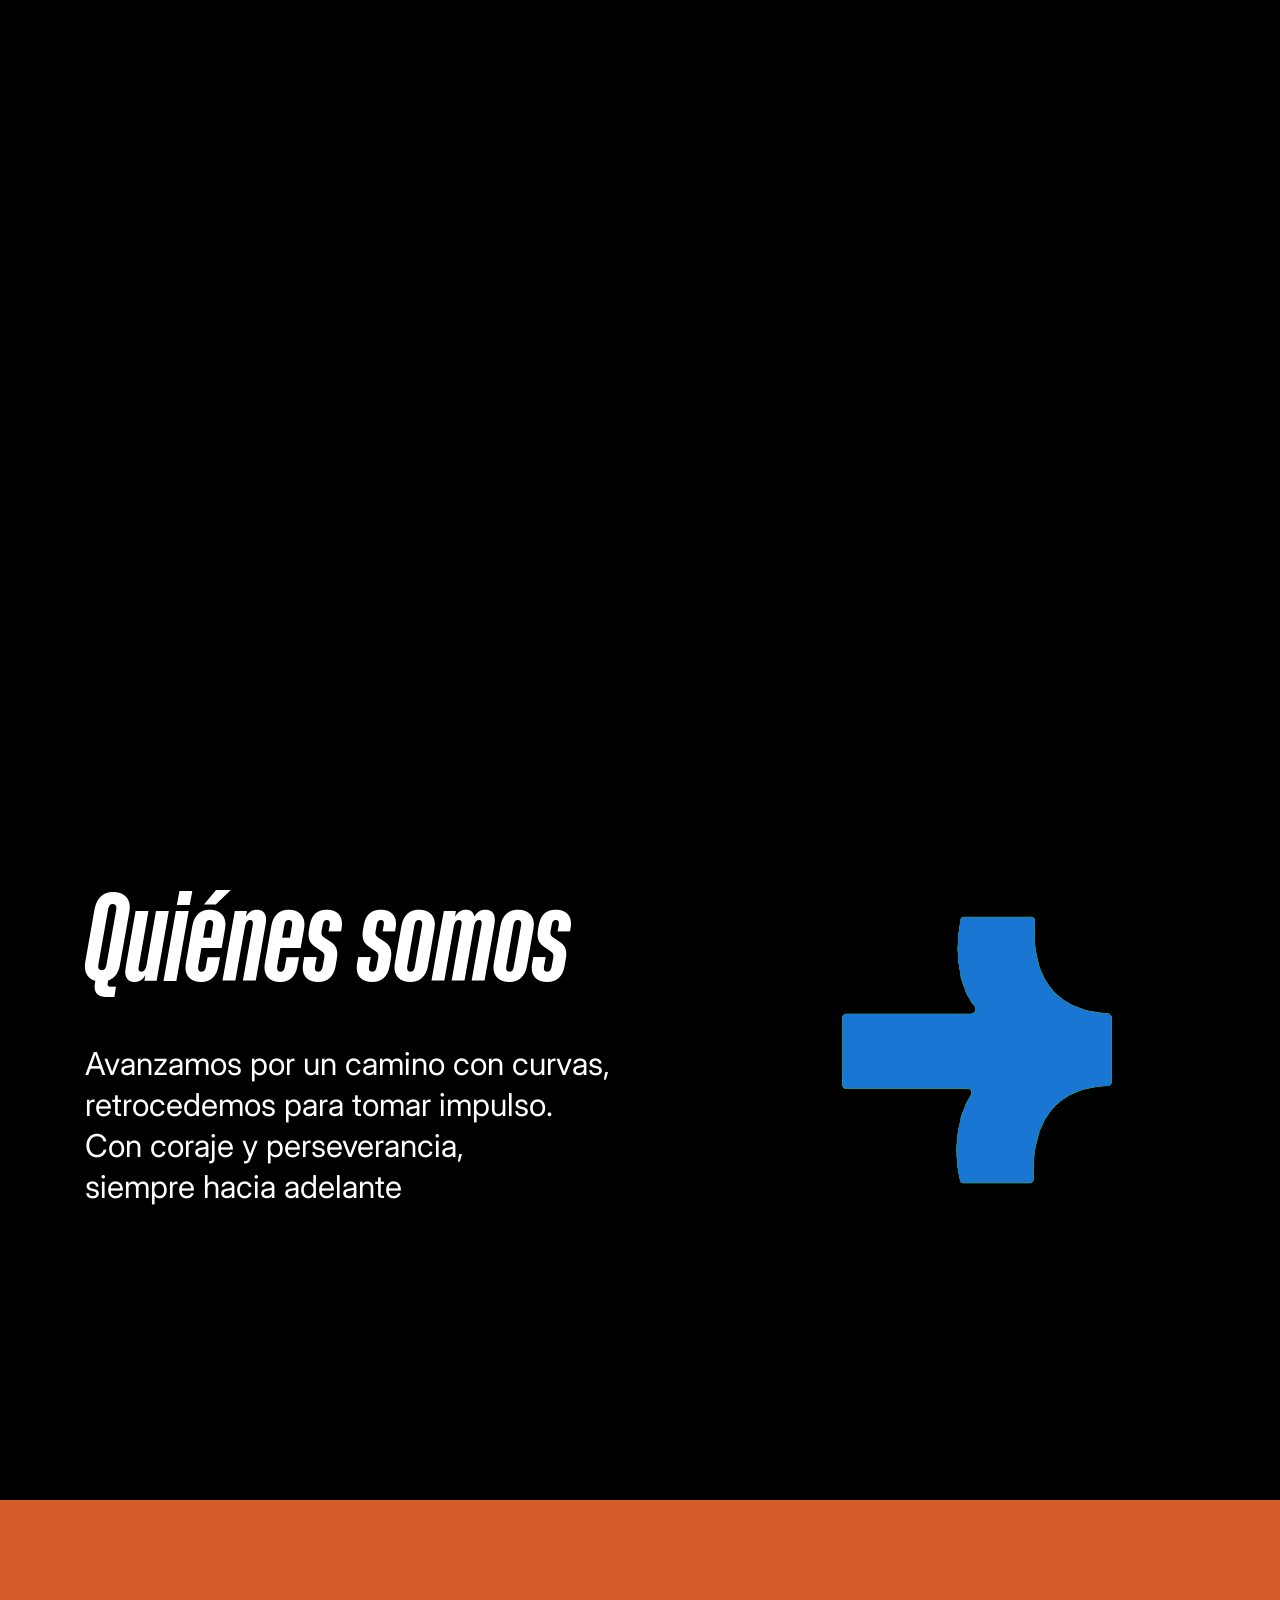
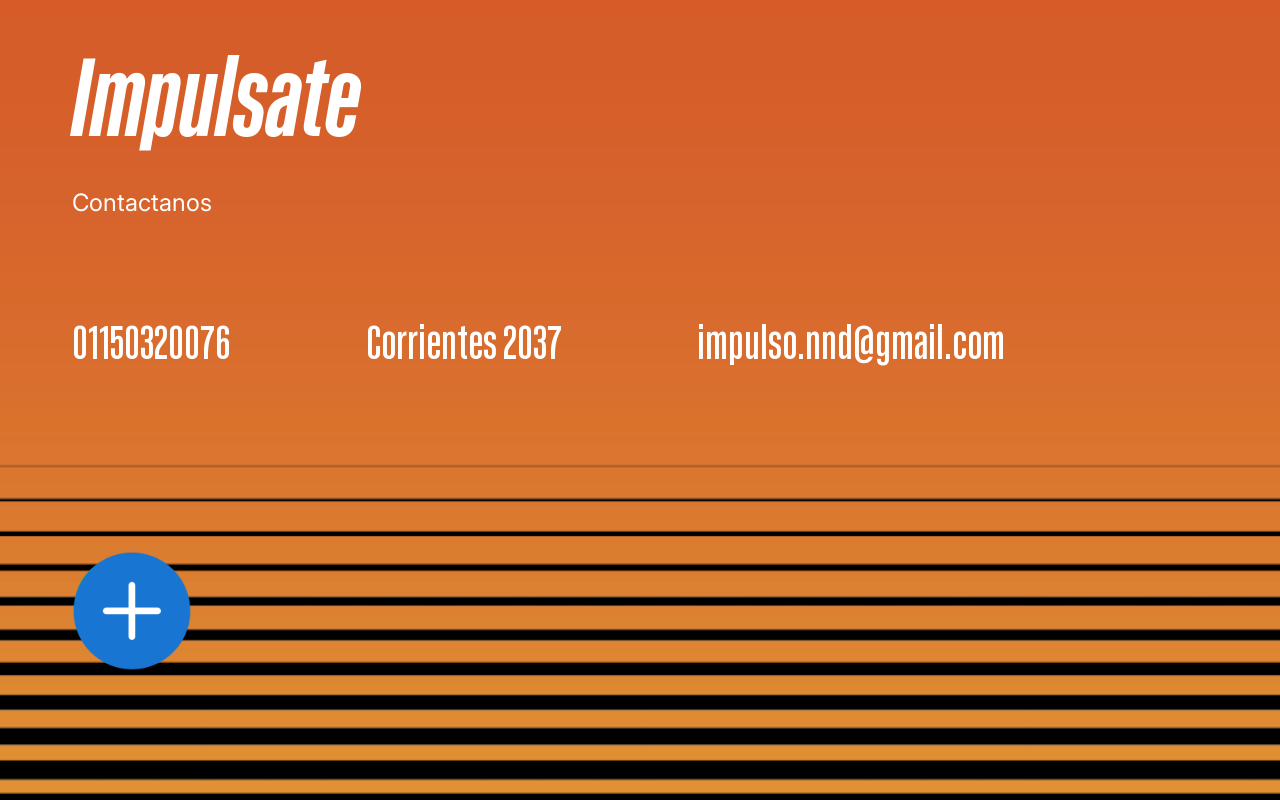
==== commit 07323508: "Add files via upload responsive" ====
--- a/index.html
+++ b/index.html
@@ -3,6 +3,7 @@
 
 <head>
   <meta charset="UTF-8">
+  <meta name="viewport" content="width=device-width, initial-scale=1.0">
   <title>Impulso</title>
 
   <script src="https://cdnjs.cloudflare.com/ajax/libs/gsap/3.12.5/gsap.min.js"></script>
@@ -215,4 +216,4 @@
   <script src="script.js" defer></script>
 </body>
 
-</html>
+</html>
--- a/style.css
+++ b/style.css
@@ -16,7 +16,7 @@
   font-display: swap;
 }
 
-html{
+html {
   scroll-behavior: smooth;
 }
 
@@ -103,7 +103,7 @@
   align-content: space-around;
 }
 
-.impulso{
+.impulso {
   height: 100vh;
   display: flex;
   flex-direction: column;
@@ -113,11 +113,16 @@
   font-size: 3rem;
   z-index: 3;
 
-  h1{
+  h1 {
     margin: 0;
-  }
-
-  img{
+
+    video {
+      width: 90vh;
+      height: auto;
+    }
+  }
+
+  img {
     margin-top: -4rem;
   }
 }
@@ -125,8 +130,8 @@
 .p1,
 .p2 {
   display: block;
-  margin: 2.5rem 0 2.5rem 0;
-  height: 7rem;
+  margin: 3.5vh 0 3.5vh 0;
+  height: 13vh;
 }
 
 .video-fondo {
@@ -171,6 +176,8 @@
 
 .videoreel {
   border-radius: 40px;
+  width: 140vh;
+  height: auto;
 }
 
 .laburos {
@@ -214,11 +221,11 @@
   position: absolute;
   top: 40%;
   left: 50%;
-  width: 300px;
+  width: 800px;
   transform: translate(-50%, -50%);
   opacity: 0;
 
-  p{
+  p {
     position: absolute;
     top: 50%;
     left: 50%;
@@ -230,7 +237,7 @@
     margin: 0;
   }
 
-  img{
+  img {
     width: 100%;
     display: block;
   }
@@ -303,11 +310,11 @@
   overflow: hidden;
 
   h2 {
-    font-size: 8rem;
+    font-size: 14vh;
   }
 
   p {
-    font-size: 2rem;
+    font-size: 3.5vh;
     line-height: 1.3;
     text-align: left;
   }
@@ -315,11 +322,10 @@
 
 .flecha-ir {
   position: relative;
-  width: 500px;
-  height: 300px;
-
+  width: 30vw;
+  height: 30vh;
   cursor: pointer;
-  margin: 0 6rem;
+  margin: 0 10vh;
 }
 
 .capa {
@@ -412,7 +418,7 @@
   overflow: hidden;
 
   h3 {
-    font-size: 5.5rem;
+    font-size: 6.5vw;
     font-family: Kaneda Gothic;
     font-weight: bold;
     font-style: italic;
@@ -435,7 +441,8 @@
   display: flex;
   flex-direction: column;
   justify-content: flex-start;
-  padding-left: 20vh;
+  padding-left: 8vh;
+  width: auto;
 
   h2 {
     font-size: 7rem;
@@ -445,7 +452,6 @@
     font-size: 1.5rem;
   }
 }
-
 
 .c-info {
   display: flex;
@@ -456,7 +462,7 @@
     font-size: 3rem;
     font-weight: 500;
     font-style: normal;
-    padding: 1rem 15rem 1rem 0;
+    padding: 2vh 15vh 2vh 0;
   }
 }
 
@@ -474,19 +480,16 @@
 
 /* CONTENEDOR */
 .menu {
-  
   position: relative;
   overflow: hidden;
-
   display: flex;
   align-items: center;
-
   padding-top: 18vh;
 }
 
 /* BOTÓN PRINCIPAL */
 .main-btn {
-  
+
   position: relative;
   z-index: 2;
 
@@ -506,44 +509,322 @@
   gap: 10px;
 }
 
-.boton-uno{
+.boton-uno {
   transform: translateX(0px);
   transition: transform 0.6s ease;
 
 }
 
-.boton-dos{
+.boton-dos {
   transform: translateX(-110px);
-transition: transform 0.7s ease;
-}
-
-.boton-tres{
+  transition: transform 0.7s ease;
+}
+
+.boton-tres {
   transform: translateX(-220px);
-transition: transform 0.8s ease;
-}
-
-.boton-cuatro{
+  transition: transform 0.8s ease;
+}
+
+.boton-cuatro {
   transform: translateX(-330px);
-transition: transform 0.9s ease;
+  transition: transform 0.9s ease;
 }
 
 /* CUANDO SE ABRE */
-.boton-uno.show{
+.boton-uno.show {
   transform: translateX(130px);
-transition: transform 0.8s ease;
-}
-
-.boton-dos.show{
+  transition: transform 0.8s ease;
+}
+
+.boton-dos.show {
   transform: translateX(130px);
-transition: transform 0.7s ease;
-}
-
-.boton-tres.show{
+  transition: transform 0.7s ease;
+}
+
+.boton-tres.show {
   transform: translateX(130px);
-transition: transform 0.6s ease;
-}
-
-.boton-cuatro.show{
+  transition: transform 0.6s ease;
+}
+
+.boton-cuatro.show {
   transform: translateX(130px);
-transition: transform 0.5s ease;
-}
+  transition: transform 0.5s ease;
+}
+
+/*TABLET*/
+@media (max-width: 1024px) {
+
+  .topbar {
+    padding: 15px 0;
+  }
+
+  .logo {
+    padding: 0 2rem;
+  }
+
+  nav {
+    padding: 0 2rem;
+    gap: 20px;
+  }
+
+  nav a {
+    font-size: 16px;
+  }
+
+  .impulso h1 video {
+    width: 80vw;
+  }
+
+  .videoreel {
+    width: 90vw;
+  }
+
+  .content1 h2 {
+    font-size: 10vh;
+  }
+
+  .content1 p {
+    font-size: 2.5vh;
+  }
+
+  .content2-col1 .fotitos {
+    width: 45vw;
+  }
+
+  .contacto h2 {
+    font-size: 5rem;
+  }
+
+}
+
+/*CELU*/
+
+@media (max-width: 768px) {
+
+  body {
+    overflow-x: hidden;
+  }
+
+  .topbar {
+    flex-direction: column;
+    gap: 15px;
+    padding: 15px;
+  }
+
+  .logo {
+    padding: 0;
+  }
+
+  .logo img {
+    width: 120px;
+  }
+
+  nav {
+    padding: 0;
+    gap: 12px;
+    flex-wrap: wrap;
+    justify-content: center;
+  }
+
+  nav a {
+    font-size: 14px;
+  }
+
+  .impulso h1 video {
+    width: 95vw;
+  }
+
+  .impulso img {
+    width: 60px;
+    margin-top: -1rem;
+  }
+
+  .videoreel {
+    width: 95vw;
+    border-radius: 20px;
+  }
+
+  .img {
+    width: 500px !important;
+  }
+
+  .img p {
+    font-size: 4rem;
+  }
+
+  .laburos a {
+    font-size: 4rem;
+  }
+
+  .section {
+    flex-direction: column;
+    justify-content: center;
+    align-items: center;
+    padding: 30px 20px;
+    box-sizing: border-box;
+  }
+
+  .content1 {
+    width: 100%;
+    min-height: auto;
+
+    display: flex;
+    flex-direction: column;
+    align-items: center;
+    justify-content: center;
+
+    text-align: center;
+
+    padding: 0;
+  }
+
+  .content1 h2 {
+    font-size: 4rem;
+  }
+
+  .content1 p {
+    font-size: 1rem;
+    text-align: center;
+  }
+
+  .flecha-ir {
+    width: 180px;
+    height: 80px;
+
+    margin-top: 25px;
+  }
+
+  .flecha-ir:hover .amarilla {
+    transform: translateX(-50px);
+  }
+
+  .flecha-ir:hover .verde2 {
+    transform: translateX(-38px);
+  }
+
+  .flecha-ir:hover .verde1 {
+    transform: translateX(-26px);
+  }
+
+  .flecha-ir:hover .turquesa {
+    transform: translateX(-14px);
+  }
+
+  .content2-col1,
+  .content2-col2 {
+    width: 100%;
+    min-height: auto;
+
+    align-items: center;
+    text-align: center;
+  }
+
+  .content2-col1 {
+    justify-content: center;
+  }
+
+  .content2-col1 .fotitos {
+    width: 75vw;
+    max-width: 320px;
+
+    margin: 20px 0;
+  }
+
+  .content2-col1 #back {
+    width: 40px;
+    margin-bottom: 20px;
+  }
+
+  .content2-col2 h3 {
+    font-size: 3rem;
+  }
+
+  .content2-col2 p {
+    font-size: 1rem;
+    text-align: center;
+  }
+
+  .contacto {
+    padding: 0 0 0 50px;
+  }
+
+  .contacto h2 {
+    font-size: 3rem;
+  }
+
+  .contacto p {
+    font-size: 1rem;
+  }
+
+  .c-info {
+    flex-direction: column;
+    gap: 20px;
+  }
+
+  .c-info h3 {
+    padding: 0;
+    font-size: 2rem;
+  }
+
+  .menu {
+    overflow: visible;
+    width: 100%;
+  }
+
+  .botones {
+    position: absolute;
+    left: 50%;
+    transform: translateX(-50%);
+  }
+
+  .main-btn {
+    width: 70px;
+  }
+
+  .botones img {
+    width: 60px;
+  }
+
+  .boton-uno {
+    transform: translateX(40px);
+    transition: transform 0.6s ease;
+
+  }
+
+  .boton-dos {
+    transform: translateX(-30px);
+    transition: transform 0.7s ease;
+  }
+
+  .boton-tres {
+    transform: translateX(-100px);
+    transition: transform 0.8s ease;
+  }
+
+  .boton-cuatro {
+    transform: translateX(-170px);
+    transition: transform 0.9s ease;
+  }
+
+  /* CUANDO SE ABRE */
+  .boton-uno.show {
+    transform: translateX(110px);
+    transition: transform 0.8s ease;
+  }
+
+  .boton-dos.show {
+    transform: translateX(110px);
+    transition: transform 0.7s ease;
+  }
+
+  .boton-tres.show {
+    transform: translateX(110px);
+    transition: transform 0.6s ease;
+  }
+
+  .boton-cuatro.show {
+    transform: translateX(110px);
+    transition: transform 0.5s ease;
+  }
+
+}
